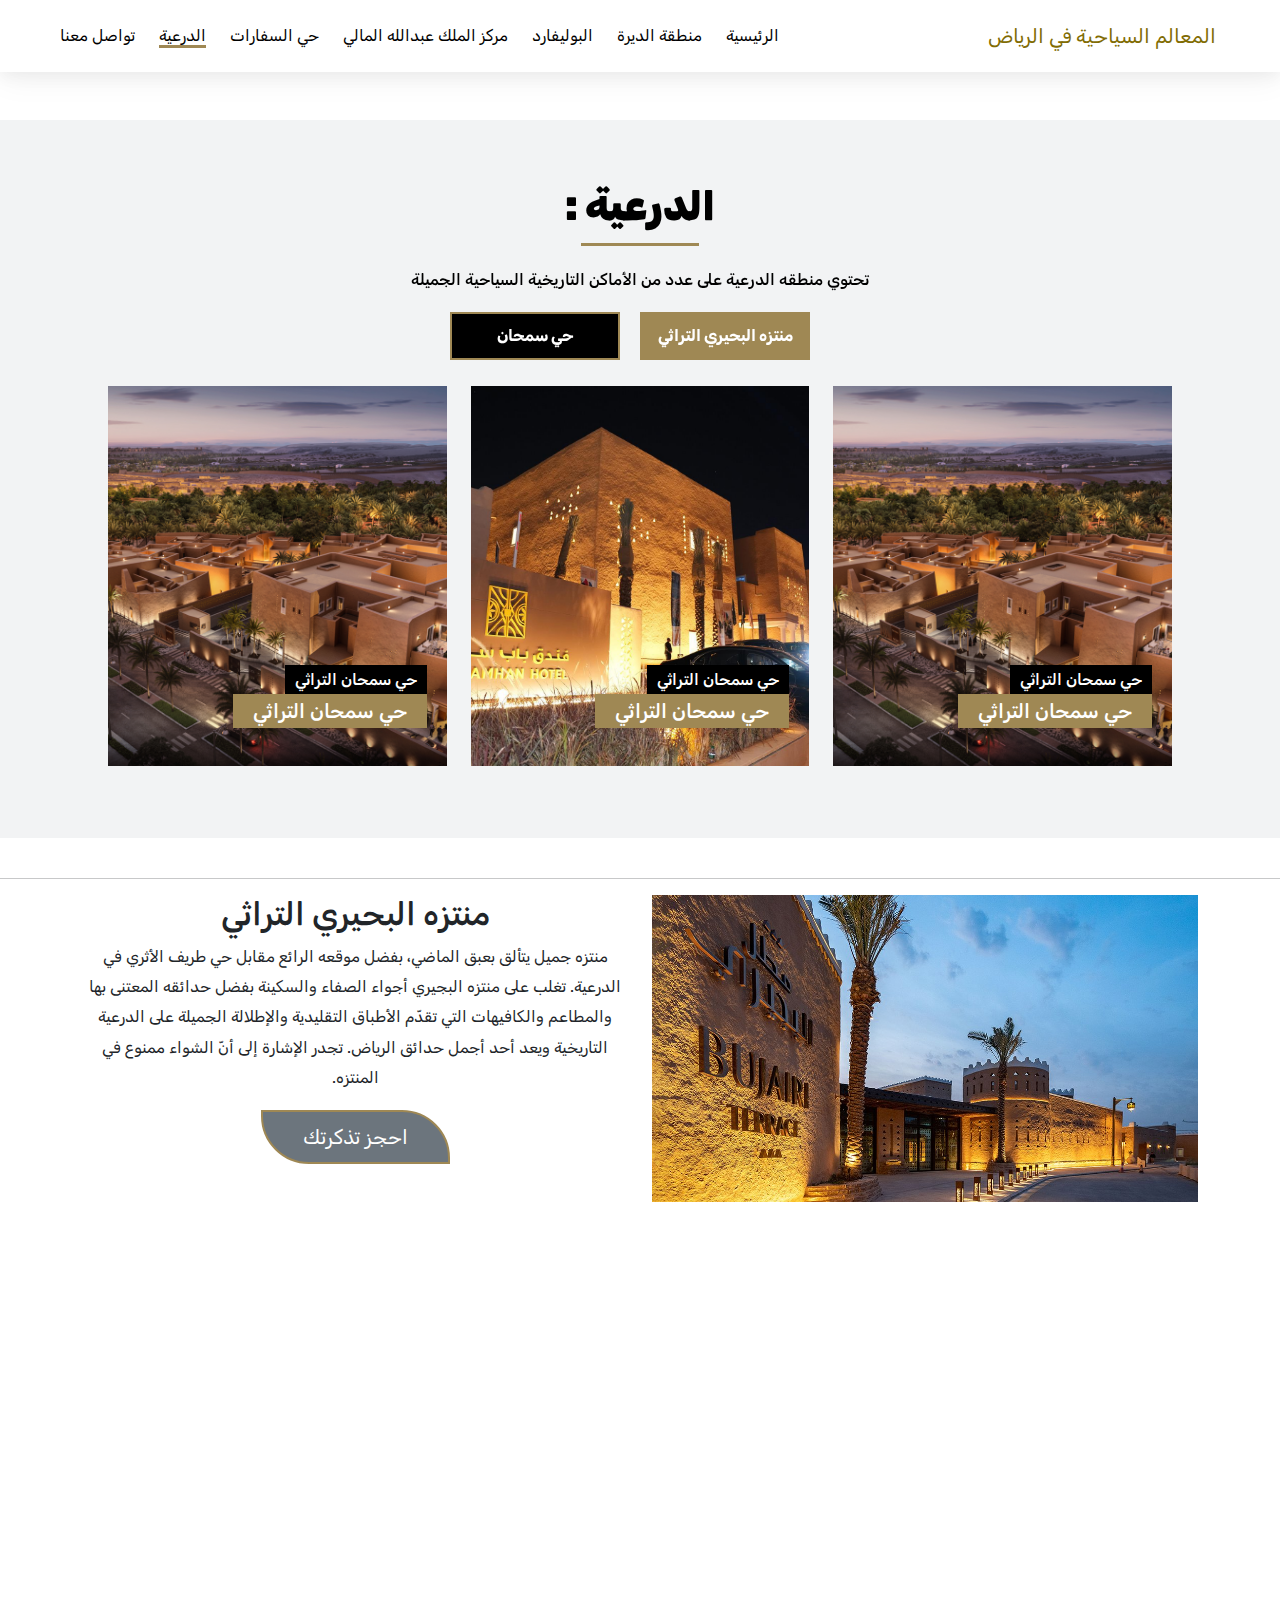
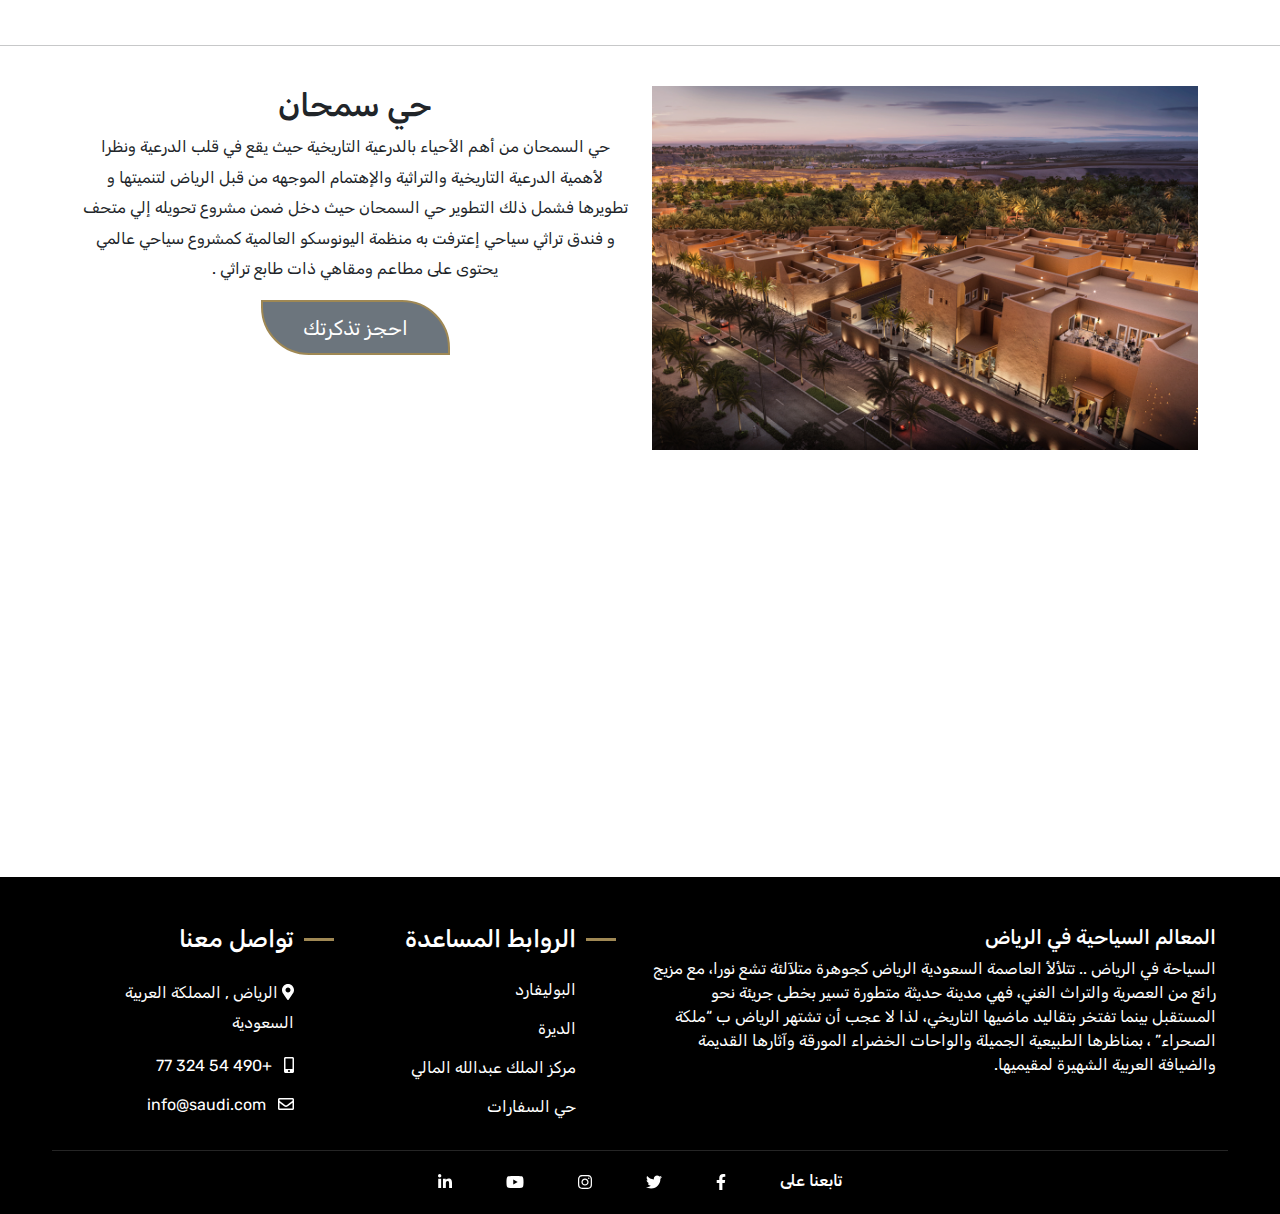
==== الدرعيه.html @ a9545ea5 "toqa" ====
<!DOCTYPE html>
<html dir="rtl" lang="ar">

<head>
  <meta charset="UTF-8" />
  <title>المعالم السياحية</title>


  <!-- Stylesheets -->
  <link rel="stylesheet" href="SiteAssets/bootstrap-5.1.3/dist/css/bootstrap.min.css">
  <link rel="stylesheet" href="SiteAssets/fontawesome-free-5.15.4-web/css/all.min.css">
  <link rel="stylesheet" href="SiteAssets/css/animate.min.css">
  <link rel="stylesheet" href="SiteAssets/aos-master/dist/aos.css">
<link rel="stylesheet" href="file.css">

  <!-- Main Style -->
  <link rel="stylesheet" href="SiteAssets/css/style.css" type="text/css" />

  <!-- Owl Carousel -->
  <link rel="stylesheet" href="SiteAssets/OwlCarousel2-2.3.4/dist/assets/owl.carousel.min.css" />
  <link rel="stylesheet" href="SiteAssets/OwlCarousel2-2.3.4/dist/assets/owl.theme.default.min.css" />

  <!-- include Gallery (lightbox) plugin -->
  <link rel="stylesheet" href="SiteAssets/lightbox/css/lightbox.min.css" />
  <!-- fonts -->
  <link rel="preconnect" href="https://fonts.googleapis.com">
  <link rel="preconnect" href="https://fonts.gstatic.com" crossorigin>
  <link href="https://fonts.googleapis.com/css2?family=Rubik:wght@400;500;600;700;800&display=swap" rel="stylesheet">
</head>

<body>

    <header class="navbar navbar-expand-lg navbar-dark ">
        <div class="contain py-3 px-5">
          <a class="navbar-brand " href="index.html" style="color: rgb(129, 108, 3);">
            المعالم السياحية في الرياض 
                </a>
          <button class="navbar-toggler" type="button" data-bs-toggle="collapse" data-bs-target="#navbarSupportedContent"
            aria-controls="navbarSupportedContent" aria-expanded="false" aria-label="Toggle navigation">
            <span class="navbar-toggler-icon"></span>
          </button>
          <div class="collapse navbar-collapse" id="navbarSupportedContent">
            <ul class="navbar-nav me-auto mb-2 mb-lg-0">
              <li class="nav-item  " >
                <a class="nav-link text-black" href="index.html">الرئيسية</a>
              </li>
              <li class="nav-item">
                <a class="nav-link text-black" href="الديره.html">منطقة الديرة</a>
              </li>
              <li class="nav-item">
                <a class="nav-link text-black" href="بوليفارد.html">البوليفارد</a>
              </li>
              <li class="nav-item">
                <a class="nav-link text-black" href="الملك.html">مركز الملك عبدالله المالي </a>
              </li>
              <li class="nav-item">
                <a class="nav-link text-black" href="حي السفارات.html">حي السفارات</a>
              </li>
              <li class="nav-item active " aria-current="page">
                <a class="nav-link text-black" href="الدرعيه.html">الدرعية</a>
              </li>
              <li class="nav-item">
                <a class="nav-link text-black" href="contact.html">تواصل معنا </a>
              </li>
              
            </ul>
          </div>
    
    
        </div>
      </header>
  <br> <br>
  <body>
  <section class="products p-sm-5 p-4 ">
    <h5 class="title display-6 pb-6 text-center" data-aos="fade-down"> الدرعية :</h5>
    <h6 class="px-xl-5 pt-3 text-center" data-aos="zoom-in">تحتوي منطقه  الدرعية على عدد من الأماكن التاريخية السياحية الجميلة  </h6>
    <ul class="nav nav-pills justify-content-center" id="pills-tab" role="tablist">
      <li class="nav-item" role="presentation" data-aos="flip-up">
        <button class="nav-link fw-bold " id="pills-one-tab" data-bs-toggle="pill" data-bs-target="#pills-one"
          type="button" role="tab" aria-controls="pills-one" aria-selected="false">   منتزه البحيري التراثي  
        </button>

      </li>
      <li class="nav-item" role="presentation" data-aos="flip-up">
        <button class="nav-link fw-bold active" id="pills-two-tab" data-bs-toggle="pill" data-bs-target="#pills-two"
          type="button" role="tab" aria-controls="pills-two" aria-selected="false"> حي سمحان 
        </button>
      </li>
      
    </ul>
    <div class="tab-content px-xl-5 pt-3" id="pills-tabContent">
      <div class="tab-pane fade " id="pills-one" role="tabpanel" aria-labelledby="pills-one-tab">
        <div class="row m-0">
          <div class="col-lg-4 col-md-6 mb-4 product position-relative" data-aos="zoom-in">
            <figure class="product-img m-0">
              <img src="SiteAssets/images/منتزه1.jpg" alt="#">
            </figure>
            <div class="pro-caption">
              <h6 class="product-btn">  الدرعية</h6>
              <h5><a href="single-product.html">   منتزه البحيري التراثي </a></h5>
            </div>
          </div>
          <div class="col-lg-4 col-md-6 mb-4 product position-relative" data-aos="zoom-in">
            <figure class="product-img m-0">
              <img src="SiteAssets/images/منتزه2.jpg" alt="#">
            </figure>
            <div class="pro-caption">
              <h6 class="product-btn"> الدرعية</h6>
              <h5><a href="single-product.html">   منتزه البحيري التراثي </a></h5>
            </div>
          </div>
          <div class="col-lg-4 col-md-6 mb-4 product position-relative" data-aos="zoom-in">
            <figure class="product-img m-0">
              <img src="SiteAssets/images/منتزه3.jpg" alt="#">
            </figure>
            <div class="pro-caption">
              <h6 class="product-btn">الدرعية </h6>
              <h5><a href="single-product.html"> منتزه البحيري التراثي  </a></h5>
            </div>
          </div>

        </div>

      </div>
      
      <div class="tab-pane fade active show" id="pills-two" role="tabpanel" aria-labelledby="pills-two-tab">
        <div class="row m-0">
          <div class="col-lg-4 col-md-6 mb-4 product position-relative" data-aos="zoom-in">
            <figure class="product-img m-0">
              <img src="SiteAssets/images/سمحان1.jpg" alt="#">
            </figure>
            <div class="pro-caption">
              <h6 class="product-btn">حي سمحان التراثي</h6>
              <h5><a href="single-product.html"> حي سمحان التراثي  </a></h5>
            </div>
          </div>
          <div class=" col-lg-4 col-md-6 mb-4 product position-relative" data-aos="zoom-in">
            <figure class="product-img m-0">
              <img src="SiteAssets/images/سمحان2.jpg" alt="#">
            </figure>
            <div class="pro-caption">
              <h6 class="product-btn">حي سمحان التراثي</h6>
              <h5><a href="single-product.html">  حي سمحان التراثي   </a></h5>
            </div>
          </div>
          <div class=" col-lg-4 col-md-6 mb-4 product position-relative" data-aos="zoom-in">
            <figure class="product-img m-0">
              <img src="SiteAssets/images/سمحان1.jpg" alt="#">
            </figure>
            <div class="pro-caption">
              <h6 class="product-btn">حي سمحان التراثي</h6>
              <h5><a href="single-product.html"> حي سمحان التراثي</a></h5>
            </div>
          </div>

        </div>

      </div>
     
         

  </section>
  <br>
  <hr>


      <section id="about" class="container">
        <div class="row">
          <div class="col-lg-6 text-center">
            <img src="SiteAssets/images/WhatsApp Image بجيري1.jpg" class="img-fluid" alt="About Us Image">
          </div>
          <div class="col-lg-6 text-center">
            <h2>    منتزه البحيري التراثي</h2>
            <p>
                
                
منتزه جميل يتألق بعبق الماضي، بفضل موقعه الرائع مقابل حي طريف الأثري في الدرعية. تغلب على منتزه البجيري أجواء الصفاء والسكينة بفضل حدائقه المعتنى بها والمطاعم والكافيهات التي تقدّم الأطباق التقليدية والإطلالة الجميلة على الدرعية التاريخية ويعد أحد أجمل حدائق الرياض. تجدر الإشارة إلى أنّ الشواء ممنوع في المنتزه.
            </p>
            <a class="btn btn-secondary btn-lg"  role="button">احجز تذكرتك</a> 
             
        </div>
        </div>

  <div class="container mt-5">
    <div class="row justify-content-center">
      <div class="col-10 col-md-8 col-lg-6 text-center p-4  rounded">
        <iframe src="https://www.google.com/maps/embed?pb=!1m18!1m12!1m3!1d3623.73159331292!2d46.57158707536703!3d24.73609337801072!2m3!1f0!2f0!3f0!3m2!1i1024!2i768!4f13.1!3m3!1m2!1s0x3e2ee197ff7902a3%3A0x5e2aae2c0d7e513d!2sAl%20Bujairi%20Heritage%20Park!5e0!3m2!1sen!2seg!4v1706144743381!5m2!1sen!2seg" 
        width="600" height="300" style="border:0;" allowfullscreen="" loading="lazy" referrerpolicy="no-referrer-when-downgrade"></iframe>
     </div>
    </div>
  </div>
      </section>
      <br>
      <hr>
      <br>
      <section id="about" class="container">
        <div class="row">
            <div class="col-lg-6 text-center">
                <img src="SiteAssets/images/سمحان1.jpg" class="img-fluid" alt="About Us Image">
              </div>
          <div class="col-lg-6 text-center">
            <h2>  حي سمحان</h2>
            <p>
            
حي السمحان من أهم الأحياء بالدرعية التاريخية حيث يقع في قلب الدرعية ونظرا لأهمية الدرعية التاريخية والتراثية والإهتمام الموجهه من قبل الرياض لتنميتها و تطويرها فشمل ذلك التطوير حي السمحان حيث دخل ضمن مشروع تحويله إلي متحف و فندق تراثي سياحي إعترفت به منظمة اليونوسكو العالمية كمشروع سياحي عالمي 
يحتوى على مطاعم ومقاهي ذات طابع تراثي 
.</p>
                 <a class="btn btn-secondary btn-lg" href="" role="button">احجز تذكرتك</a> 
                </div>
        
        </div> <div class="container mt-5">
            <div class="row justify-content-center">
              <div class="col-10 col-md-8 col-lg-6 text-center p-4  rounded">
              <iframe  src="https://www.google.com/maps/embed?pb=!1m18!1m12!1m3!1d7247.149857635168!2d46.55911440192505!3d24.741469429299382!2m3!1f0!2f0!3f0!3m2!1i1024!2i768!4f13.1!3m3!1m2!1s0x3e2ee1a6b4e77e37%3A0x6a106812ef899b5e!2sSamhan%2C%20Diriyah%2013712%2C%20Saudi%20Arabia!5e0!3m2!1sen!2seg!4v1706144890059!5m2!1sen!2seg"
              width="600" height="300" style="border:0;" allowfullscreen="" loading="lazy" referrerpolicy="no-referrer-when-downgrade"></iframe>
           </div>
            </div>
          </div>
              </section>
      <br>
    
      <footer class="px-4 px-sm-5 pb-3 pt-5">
        <div class="row position-relative justify-content-center px-3">
          <div class="col-lg-6">
             <h5> المعالم السياحية في الرياض </h5>
            السياحة في الرياض .. تتلألأ العاصمة السعودية الرياض كجوهرة متلآلئة تشع نورا، مع مزيج رائع من العصرية والتراث الغني، فهي مدينة حديثة متطورة تسير بخطى جريئة نحو المستقبل بينما تفتخر بتقاليد ماضيها التاريخي، لذا لا عجب أن تشتهر الرياض ب “ملكة الصحراء” ، بمناظرها الطبيعية الجميلة والواحات الخضراء المورقة وآثارها القديمة والضيافة العربية الشهيرة لمقيميها.</p>
    
            </figure>
          </div>
          <div class="col-lg-6">
            <div class="row mx-0">
              <div class="col-md-6 col-sm-12 ps-lg-5">
                <h4 class="footer-title position-relative">الروابط المساعدة</h4>
                <ul class="list-unstyled pt-4">
                  <li><a href="#">البوليفارد</a></li>
                  <li><a href="#">الديرة</a></li>
                  <li><a href="#">مركز الملك عبدالله المالي </a></li>
                  <li><a href="#">حي السفارات</a></li>
                </ul>
              </div>
              <div class="col-md-6 col-sm-12">
                <h4 class="footer-title position-relative">تواصل معنا</h4>
                <ul class="list-unstyled pt-4 ">
                  <li>
                    <p class="m-0">
                      <i class="fas fa-map-marker-alt my-color"></i>
                      الرياض , المملكة العربية السعودية 
                    </p>
                  </li>
                  <li>
                    <i class="fas fa-mobile-alt my-color"></i>
                    <a href="#" class="d-inline mb-2 mx-2 ">+490 54 324 77</a>
                  </li>
                  <li>
                    <i class="far fa-envelope my-color"></i>
                    <a href="#" class="d-inline mb-2 mx-2">
                      info@saudi.com
                    </a>
                  </li>
                </ul>
              </div>
            </div>
          </div>
          <div class="col-12 copy">
                <div class=" d-flex justify-content-between social-media">
                  <h6>تابعنا على</h6>
                  <a href="https://www.facebook.com" target="_blank">
                    <i class="fab fa-facebook-f"></i>
                  </a>
                  <a target="_blank" href="https://www.twitter.com">
                    <i class="fab fa-twitter"></i>
                  </a>
                  <a target="_blank" href="https:/www.instagram.com">
                    <i class="fab fa-instagram"></i>
                  </a>
                  <a target="_blank" href="https://www.youtube.com">
                    <i class="fab fa-youtube"></i>
                  </a>
                  <a target="_blank" href="https://www.linkedin.com">
                    <i class="fab fa-linkedin-in"></i>
                  </a>
                </div>
      
            </div>
          </div>
      </footer>





      <script src="SiteAssets/js/jquery-3.6.0.min.js"></script>
      <script src="SiteAssets/bootstrap-5.1.3/dist/js/bootstrap.min.js"></script>
      <script src="SiteAssets/fontawesome-free-5.15.4-web/js/all.min.js"></script>
    
      <!-- Main js -->
      <script src="SiteAssets/js/style.js"></script>
    
      <!-- include Gallery (lightbox) plugin js-->
      <script src="SiteAssets/lightbox/js/lightbox.min.js"></script>
    
      <!-- include Owl Carousel plugin js-->
      <script src="SiteAssets/OwlCarousel2-2.3.4/dist/owl.carousel.min.js"></script>
      <script src="SiteAssets/aos-master/dist/aos.js"></script>
      <script>
        AOS.init();
      </script>
    
      <script>
        $('.owl-one').owlCarousel({
          items: 1,
          loop: true,
          dots: true,
          nav: true,
          autoplay: true,
          smartSpeed: 450,
    
        });
    
      </script>
      <script>
        $(window).scroll(function () {
          const a = 0;
          console.log($('.counter').offset().top);
          if (a === 0 && $(window).scrollTop() > 50) {
            $('.counter-no').each(function () {
              const $this = $(this),
                countTo = $this.attr('data-target');
              $({
                countNum: $this.text()
              }).animate({
                countNum: countTo
              },
                {
                  duration: 2000,
                  easing: 'swing',
                  step: function () {
                    $this.text(Math.floor(this.countNum));
                  },
                  complete: function () {
                    $this.text(this.countNum);
                  }
                });
            });
          }
        });
      </script>
      <script>
        $('.client-carousel').owlCarousel({
          items: 6,
          loop: true,
          dots: false,
          nav: true,
          // margin: 25,
          pagination: false,
          autoplay: true,
          autoplaySpeed: 1000,
          autoplayTimeout: 3000,
          responsive: {
            0: {
              items: 1,
              nav: true,
              dots: false
            },
            600: {
              items: 3,
              nav: true
            },
            850: {
              items: 4,
              nav: true
            },
            1020: {
              items: 5,
              nav: true
            },
            1350: {
              items: 6,
              nav: true
            }
          }
        });
      </script>
      <script src="https://code.jquery.com/jquery-3.5.1.slim.min.js"></script>
      <script src="https://cdn.jsdelivr.net/npm/@popperjs/core@2.10.2/dist/umd/popper.min.js"></script>
      <script src="https://stackpath.bootstrapcdn.com/bootstrap/4.5.2/js/bootstrap.min.js"></script>
      
    </body>
    
    </html>
---- file.css ----
header{
    box-shadow: rgba(17, 17, 26, 0.05) 0px 4px 16px, rgba(17, 17, 26, 0.05) 0px 8px 32px;

}
---- SiteAssets/css/style.css ----
html {
    scroll-behavior: smooth;
}

::-webkit-scrollbar {
    width: 10px;
}

::selection {
    background-color: #9f8854;
    -webkit-text-fill-color: #ffffff;
    color: #ffffff;
}

::-moz-selection {
    background-color: #9f8854;
    color: #ffffff;
    -webkit-text-fill-color: #ffffff;

}

::-webkit-selection {
    background-color: #9f8854;
    -webkit-text-fill-color: #ffffff;
    color: #ffffff;
}

::-webkit-scrollbar-track {
    background: #f1f1f1;
}

::-webkit-scrollbar-thumb {
    background: #9f8854;
}

/* ::-webkit-scrollbar-thumb:hover {
    background: #ddd;
} */

body {
    font-family: 'Rubik', sans-serif;
    direction: rtl;
}

.main-color {
   color :#9f8854;
}

/* any link to read */
a {
    text-decoration: none;
    color: inherit;
}

a:hover {
    color: inherit;
}
p{
    line-height: 1.9;
}
.title {
    font-weight: 900;
    position: relative;
    /* background:-webkit-gradient(linear, 0% 0%, 100% 0%, from(rgb(129, 21, 255)), color-stop(0.5, rgb(255, 42, 208)), to(rgb(255, 143, 42))); */

    background-size: 210% auto;
    animation: textShine 5s ease-in-out infinite alternate;
    padding: 15px 0;
}

@keyframes textShine {
    0% {
        background-position: 0px 50%;
    }

    50% {
        background-position: 100% 50%;
    }

    100% {
        background-position: 0px 50%;
    }
}

.title::after {
    position: absolute;
    content: "";
    left: 0;
    height: 3px;
    width: 10%;
    right: 0;
    background: #9f8854;
    bottom: 0;
    margin: auto;
    
}
.section-link a {
    font-size: 1.2rem;
    font-weight: 400;
    color: #9f8854;
    display: inline-flex;
    justify-content: center;
    align-items: center;
    transition: all 0.3s ease-in-out;
    position: relative;
    padding-bottom: 3px;
}

.section-link a::before {
    position: absolute;
    content: "";
    right: 0;
    bottom: 0;
    width: 0;
    height: 1px;
    transition: all 0.3s ease-in-out;
    background: #9f8854;

}
.section-link a span {
    display: inline-block;
    margin-left: 1rem;
    margin-bottom: 0;
    font-weight: 700;
} 
.section-link svg {
    max-width: 25px;
    margin-bottom: 0;
    transition: all 0.3s ease-in-out;
    transform: rotate(-180deg);

}

.section-link a:hover::before {
    width: 100%;
}

.section-link a:hover svg {
    transform: rotate(180deg);
}
/*--- navbar styling ---*/
header.navbar {
    background-color: transparent;
    padding: 0;
}

header .navbar-toggler {
    border-radius: 0;
}

header .navbar-toggler:focus {
    box-shadow: none;
}

header.navbar .navbar-brand {
    margin-left: 1rem;
}

header.navbar .navbar-brand img {
    height: 100%;
    width: 250px;
    object-fit: cover;
    filter: brightness(0) invert(1);
    transition: all 0.3s ease-in-out;
}

header.navbar-dark .navbar-nav .nav-link {
    text-transform: uppercase;
    margin: 0 0.75rem;
    padding: 0;
    transition: all .3s ease-in-out;
    color: #fff;
    position: relative;
}

header.navbar-dark .navbar-nav .nav-link::before {
    position: absolute;
    content: "";
    right: 0;
    bottom: 0;
    width: 0;
    height: 3px;
    background-color :#9f8854;

    transition: all 0.3s ease-in-out;
    z-index: 1;
}

header.navbar-dark .navbar-nav .nav-link:hover::before {
    width: 100%;
}

header.navbar-dark .navbar-nav .active .nav-link::before {
    width: 100%;
}

header.navbar.navbar-dark .navbar-nav .nav-link.active,
header.scroll.navbar-dark .navbar-nav .nav-link.active {
    color :#9f8854;

}

header.navbar-dark .navbar-nav .nav-link:focus,
header.navbar-dark .navbar-nav .nav-link:hover,
header.navbar-dark.scroll .navbar-nav .nav-link:focus,
header.navbar-dark.scroll .navbar-nav .nav-link:hover {
    color :#9f8854;

}

header .dropdown:hover .dropdown-menu {
    display: block;
}

header .dropdown-item {
    font-weight: 700;
    transition: all .3s ease-in-out;
}

header .dropdown-item:focus,
.dropdown-item:hover,
.dropdown-item.active {
    color: black !important;
    background: #9f8854 ;
    padding-left: 30px;
}

header.navbar .search svg {
    text-transform: uppercase;
    font-size: 1.1rem;
    font-weight: 900;
    margin-right: 0.5rem;
    margin-left: 0.5rem;
    color: #ffffffbf;
}

header.navbar .search:hover svg {
    color :#9f8854;
}
header.scroll {
    background-color: #fff;
    box-shadow: 0 0 10px #00000029;
    color: black !important;
}

header.scroll .navbar-dark .navbar-brand{
    color: black !important;

}
header.scroll.navbar-dark .navbar-brand:focus,
 header.scroll.navbar-dark .navbar-brand:hover,
 header.scroll.navbar-dark .navbar-brand,
 header.scroll.navbar-dark .nav-link
 {
    color: black !important;

}

header.navbar.scroll .search {
    color: black;

}

.contain {
    display: flex;
    flex-wrap: inherit;
    justify-content: space-between;
    align-items: center;
    width: 100%;
}

.modal-backdrop {
    z-index: 1;
}

.modal {
    background-color: #000000ad;
}

.modal-body .btn-close {
    border-radius: 0;
    box-shadow: none;

}

.modal-content {
    border-radius: 0;
    border: 0;
}

.form-control {
    border: 0;
    border-radius: 0;
    font-size: 1.5rem;
    text-align: center;
    padding: 20px;

}

.form-control:focus {
    box-shadow: none;
    border: 0;

}

/*------------ inner header ----------*/
.inner-header figure {
    margin: 0;
    position: relative;
}

.inner-header figure img {
    height: 65vh;
    width: 100%;
    object-fit: cover;
}

.inner-header figure::before {
    content: "";
    position: absolute;
    top: 0;
    left: 0;
    width: 100%;
    height: 100%;
    background: #0a0a0a80;
    z-index: 1;
}

.inner-header figure figcaption {
    position: absolute;
    padding: 20px;
    right: 15%;
    left: 15%;
    bottom: 20%;
    z-index: 1;
    text-align: center;
    flex-direction: column;
    display: flex;
    align-items: center;
    justify-content: center;
    color: #f2f3f4;
    /* text-shadow: 0 3px 20px rgba(0,0,0,.9); */
}

.inner-header figure figcaption .breadcrumb-item {
    display: flex;
    font-size: 1.2rem;
    font-weight: 600;
    color: rgba(255, 255, 255, 0.51);

}

.inner-header figure figcaption h2 {
    color :#9f8854;
    font-weight: 900;

}

.inner-header figure figcaption .breadcrumb-item a {
    padding: 0 5px;
    transition: all 0.3s ease-in-out;
    background: transparent;
}

.inner-header figure figcaption .breadcrumb-item a:hover {
    color :#9f8854;

    animation: 6s forwards linkColorAnimation;
}

.inner-header figure figcaption .breadcrumb-item.active {
    color :#9f8854;

}

.inner-header figure figcaption .breadcrumb-item+.breadcrumb-item::before {
    color: #fff;
}

@keyframes linkColorAnimation {
    0% {
        background-size: 400% 400%;
        background-position: 0 100%
    }

    15% {
        background-size: 170% 400%;
        background-position: 100% 100%
    }

    100% {
        background-size: 240% 400%;
        background-position: 100% 100%
    }
}

/*-------- slider ----------*/
.slider{
    direction: ltr;
}
.slider .item {
    width: 100%;
    overflow: hidden;
    margin: 0;
    position: relative;
}

.slider .item img {
    height: 100vh;
    object-fit: cover;
}

@keyframes zoomEffect {
    from {
        transform: scale(1, 1)
    }

    to {
        transform: scale(2)
    }
}

.slider .active img {
    animation: 45s ease normal none infinite zoomEffect;
    /* transform: translate3d(0px, 0px, 0px) scale(1); */
}
.slider .item::after {
    background-image: linear-gradient(270deg,rgba(4,25,29,.1) 0%,rgba(4,25,29,.8) 80%);
    position: absolute;
    content: "";
    left: 0;
    top: 0;
    width: 100%;
    height: 100%;
    z-index: 0;
}
.slider .item figcaption {
    position: absolute;
    top: 40%;
    left: 0;
    right: 0;
    width: 75%;
    margin: auto;
    text-transform: capitalize;
    color: #fff;
    overflow: hidden;
    z-index: 2;
    text-align: center;
}

/* .slider .item figcaption .slide-title-1 {
    margin-left: 70px;
} */

/* .slider .item figcaption .shape {
    content: "";
    position: absolute;
    height: 3px;
    width: 60px;
    top: 10px;
    background: #9f8854;
  
} */

.slider .owl-item.active .slide-title-1 {
    animation-duration: 1s;
    animation-fill-mode: both;
    animation-name: fadeInDown;
    animation-delay: 0.3s;
}

.slider .item figcaption .slide-title-2 {
    font-weight: 800;
    font-size: 55px;
    /* width: 533px; */
}

.slider .owl-item.active .slide-title-2 {
    animation-duration: 1s;
    animation-fill-mode: both;
    animation-name: fadeInDown;
    animation-delay: 0.5s;
}

.slider .item figcaption .slide-text {
    font-size: 20px;
}

.slider .owl-item.active .slide-text {
    animation-duration: 1s;
    animation-fill-mode: both;
    animation-name: slideInDown;
    animation-delay: 0.4s;
}

.slider .owl-item.active figcaption::before {
    animation-duration: 1s;
    animation-fill-mode: both;
    animation-name: slideInDown;
    animation-delay: 0.5s;
}

.owl-theme .owl-dots .owl-dot span {
    /* border: 2px solid linear-gradient(90deg, rgb(129, 21, 255) 0px, rgb(255, 42, 208) 50%, rgb(255, 143, 42) 100%) ;; */
    width: 15px !important;
    height: 15px !important;
}

.owl-theme .owl-nav {
    margin-top: 0 !important;
}

.slider .owl-nav .owl-prev,
.slider .owl-nav .owl-next {
    position: absolute;
    opacity: 0;
    transition: all 0.4s ease-out;
    background-color: transparent !important;

}

.slider .owl-nav .owl-prev {
    left: 40px;
}

.slider .owl-nav .owl-next {
    right: 40px;
}

.slider:hover .owl-prev {
    left: 20px;
    opacity: 1;
}

.slider:hover .owl-next {
    right: 20px;
    opacity: 1;
}

.slider .owl-nav span {
    font-size: 3.3em;
    color: #9f8854;
}

.slider .owl-nav span:hover {
    color: #9f8854;

}

.slider .owl-nav:focus {
    outline: 0;
}

.slider .owl-theme .owl-dots {
    position: absolute;
    bottom: 0;
    left: 0;
    right: 0;
    margin: auto;
}

/*------ about us section ------*/
.about-sec {
    background: url(../images/h1-background-img-2.jpg) no-repeat top left;
}

.btn {
    padding: 0.65rem 2.5rem;
    box-shadow: none;
    border-radius: 0 3rem 0;
    border: 2px solid #9f8854;
}

.btn:focus {
    outline: 0;
    box-shadow: none;
}

.btn .svg-inline--fa {
    vertical-align: middle;
    margin-left: 10px;
}

.btn:hover {
    color: #fff;
    background: #9f8854;
}

.about-mini-title {
    position: relative;
    font-size: 13px;
    font-weight: 700;
    line-height: 1em;
    text-transform: uppercase;
    padding-right: 60px;
}

.about-mini-title::before {
    position: absolute;
    content: "";
    right: 0;
    height: 3px;
    width: 50px;
    background: #9f8854;
    top: 0;
    bottom: 0;
    margin: auto;
}

.about-title {
    font-size: 2.7rem;
    font-weight: 800;
}

.about-img {
    width: 100%;
    height: 100%;
    margin: 0;
    position: relative;
}

.about-img img {
    width: 100%;
    height: 500px;
    object-fit: cover;
}

.about-img figcaption {
    background:  #9f8854;
    text-align: center;
    position: absolute;
    bottom: 25px;
    left: -50px;
    color: white;
    display: flex;
    width: 160px;
    height: 160px;
    justify-content: center;
    align-items: center;
    flex-direction: column;
}

.mission-vision {
    text-align: center;
    background-color: rgba(255, 255, 255, .034);
    padding: 20px;
    transition: all 0.3s ease-in-out;
    position: relative;
    overflow: hidden;
}

.mission-vision::before {
    content: "";
    position: absolute;
    top: -6px;
    left: -6px;
    width: 12px;
    height: 12px;
    transform: rotate(45deg);
    background-color: rgba(255, 255, 255, .27);
}

.mission-vision:hover {
    background-color: rgba(255, 255, 255, .025);
}

.icon {
    font-size: 2.2rem;
    width: 100px;
    margin: 20px auto;
    height: 100px;
    display: flex;
    align-items: center;
    justify-content: center;
    border-radius: 50%;
    position: relative;
    background: #000;
    border: 2px dotted #000;

}

.icon::before {
    content: "";
    background: #9f8854;
    animation: 30s linear infinite counterRotateInfinitely;
    transition: .3s;
    position: absolute;
    width: 105px;
    height: 105px;
    z-index: -1;
    border-radius: 50%;
    border: 2px dotted #000;

}

.icon svg {
   color: #9f8854;
    transition: all 0.3s ease-in-out;
}

.mission-vision:hover svg {
    transform: scale(1.2);
}

@keyframes counterRotateInfinitely {
    0% {
        -webkit-transform: rotate(0);
        transform: rotate(0)
    }

    100% {
        -webkit-transform: rotate(-360deg);
        transform: rotate(-360deg)
    }
}
/*----- Products section -----*/

.products {
    /* background: url(../images/bg.jpg) no-repeat; */
    position: relative;
    background: #f2f3f4;
    /* background-attachment: fixed; */
    z-index: 1;
    color: #000;
}

/* .products::before {
    position: absolute;
    content: "";
    background: #0a0a0abd;
    width: 100%;
    height: 100%;
    left: 0;
    top: 0;
    background-attachment: fixed;
    z-index: -1;
} */

.nav-pills .nav-link {
    background-color: #9f8854;
    color: white;
    border: 2px solid transparent;
    border-radius: 0;
    margin: 15px 0 10px 20px;
    padding: 10px;
    min-width: 170px;
    font-size: 1rem;

}

.nav-pills .nav-link.active,
.nav-pills .show>.nav-link {
    border: 2px solid #9f8854;
    background: #000;
    color: #fff;
}

.products-page .nav-pills .nav-link {
    display: flex;
    justify-content: space-between;
    align-items: center;
    margin: 0 0 20px;
    padding: 15px;
}
.products-page .nav-pills .nav-link svg{
    transition: all 0.2s ease-in-out;
}
.products-page .nav-pills .nav-link:hover svg,
.nav-pills .nav-link.active svg,
.nav-pills .show>.nav-link svg{
    transform: rotate(-50deg);
}
/* .products .tab-pane {
    min-height: 430px;
} */

.product-img img {
    width: 100%;
    height: 380px;
    object-fit: cover;
    background: #fff;
}

.pro-caption {
    position: absolute;
    padding: 30px 20px;
    bottom: 0;
}

.product-btn {
    display: inline-block;
    color: white;
    padding: 5px 10px;
    background: #000;
    margin-bottom: 0;
    transition: all 0.1s ease-in-out;
}

.pro-caption h5 {
    padding: 5px 20px;
    transition: all 0.1s ease-in-out;
    background: #9f8854;
    color: #fff;
}

/*------- contact section ------*/
.contact.page .form{
    background: url(../images/contact-back.webp) no-repeat;
    position: relative;
    background-attachment: fixed;
    z-index: 1;
}

.contact.page .form::before {
    position: absolute;
    content: "";
    background: rgba(0,0,0,0.6);
    width: 100%;
    height: 100%;
    left: 0;
    top: 0;
    background-attachment: fixed;
    z-index: -1;
}
.contact .contact-title {
    font-size: 3.3rem;
    font-weight: 900;
    text-transform: uppercase;
    color: #ddd;
}

.contact .contact-map {
    top: 0;
    bottom: 0;
    margin: auto 0;
    padding-right: 0;
}

.contact iframe {
    height: 100%;
    min-height: 300px;
    width: 100%;
}

.contact .contact-info {
    padding: 35px;
    height: 525px;
    color: #d7d5cc;
    background: url("../imgs/map.png") no-repeat center #012f5d;
}

.contact .contact-info .contact-info-title {
    font-weight: 600;
    text-transform: uppercase;
    font-size: 2.5rem;
    text-align: center;
    padding: 25px 10px;
}

.contact .contact-info li {
    padding-bottom: 20px;
}

.form .form-data {
    border-bottom: 1px solid rgba(255, 255, 255, 0.65);
    padding: 15px;
    width: 100%;
    margin-bottom: 25px;
    color: black;
    outline: 0;
    background: rgba(142, 151, 161, 0.09);

}

.contact textarea.form-data {
    min-height: 180px;
}

/*------ clients logos ------*/

.our-clients .clients-logos img {
    object-fit: contain;
    height: 100px;
    width: 100px !important;
    /* border: 3px solid #d7d6e14a; */
}

.client-carousel.owl-carousel .owl-nav .owl-prev {
    left: 0;
}

.client-carousel.owl-carousel .owl-nav .owl-next {
    right: 0;
}

.owl-carousel .owl-nav .owl-prev {
    position: absolute;
    background-color: transparent !important;
    top: 0;
    bottom: 0;
    margin: auto;
}

.owl-carousel .owl-nav .owl-next {

    position: absolute;
    background-color: transparent !important;
    top: 0;
    bottom: 0;
    margin: auto;
}

.owl-nav span {
    font-size: 4rem;
    color: #9f8854;
    margin: 10px -5px;
}

/* products page */
.products-page .item {
    box-shadow: 0px 0px 10px 0px rgb(0 0 0 / 10%);
}

.products-page .item figure img {
    height: 350px;
    width: 100%;
    object-fit: cover;
}

.product-details-item {
    margin-bottom: 20px;
    background: #f2f3f4;
    padding: 20px;
}

.product-details-item-img img {
    min-width: 100%;
    object-fit: contain;
    height: 335px;

}

.product-details-item-slider img {
    cursor: pointer;
}

.product-details-text h3 {
    font-weight: 700;
    margin-bottom: 16px;
}

.product-item {
    margin-bottom: 50px;
    border: 1px solid #252525;
    padding: 20px;
    background: #f2f3f4;
    display: inline-block;
}

.product-item:hover img {
    transform: scale(1.05);
}

.product-item:hover .product-item-text a {
    color: #9f8854;

}

.product-item-img {
    position: relative;
    overflow: hidden;
    margin: 0;
}

.product-item-img img {
    height: 300px;
    width: 100%;
    object-fit: cover;
    transition: all 0.3s ease-in-out;
}

.product-item-text {
    text-align: center;
    padding-top: 15px;
    color: #000;
}

.product-item-text a {
    transition: all 0.3s ease-in-out;
}

.share a {
    margin: 0 20px;
}

/*----- footer -----*/
footer {
    position: relative;
    background-color: #000;
    color: #fff;

}

footer figure img {
    height: 100%;
    width: 250px;
    object-fit: contain;
    filter: brightness(0) invert(1);

}

/* footer::before {
    content: '';
    top: 0;
    left: 0;
    right: 0;
    bottom: 0;
    position: absolute;
} */
.footer-title {
    padding-right: 40px;
    margin: 0;
}

footer .footer-title::before {
    position: absolute;
    content: "";
    right: 0;
    height: 3px;
    width: 30px;
    background:#9f8854;
    top: 0;
    bottom: 0;
    margin: auto;
}

footer li {
    padding-bottom: 15px;
}

footer .copy {
    border-top: 1px solid #252525;
}
footer .copy div{
    width: 35%;
    padding-top: 20px;
    margin: auto;
}
footer * a:hover {
    color: #9f8854;

}

@media(max-width: 1024px) {}

@media(max-width: 768px) {}

@media(max-width: 640px) {}

@media(max-width: 480px) {
    .slider .item figcaption .slide-title-2 {
        font-size: 40px;
        /* width: 305px; */
    }
}

@media(max-width: 360px) {}

/*------------ all pages main section ------------*/
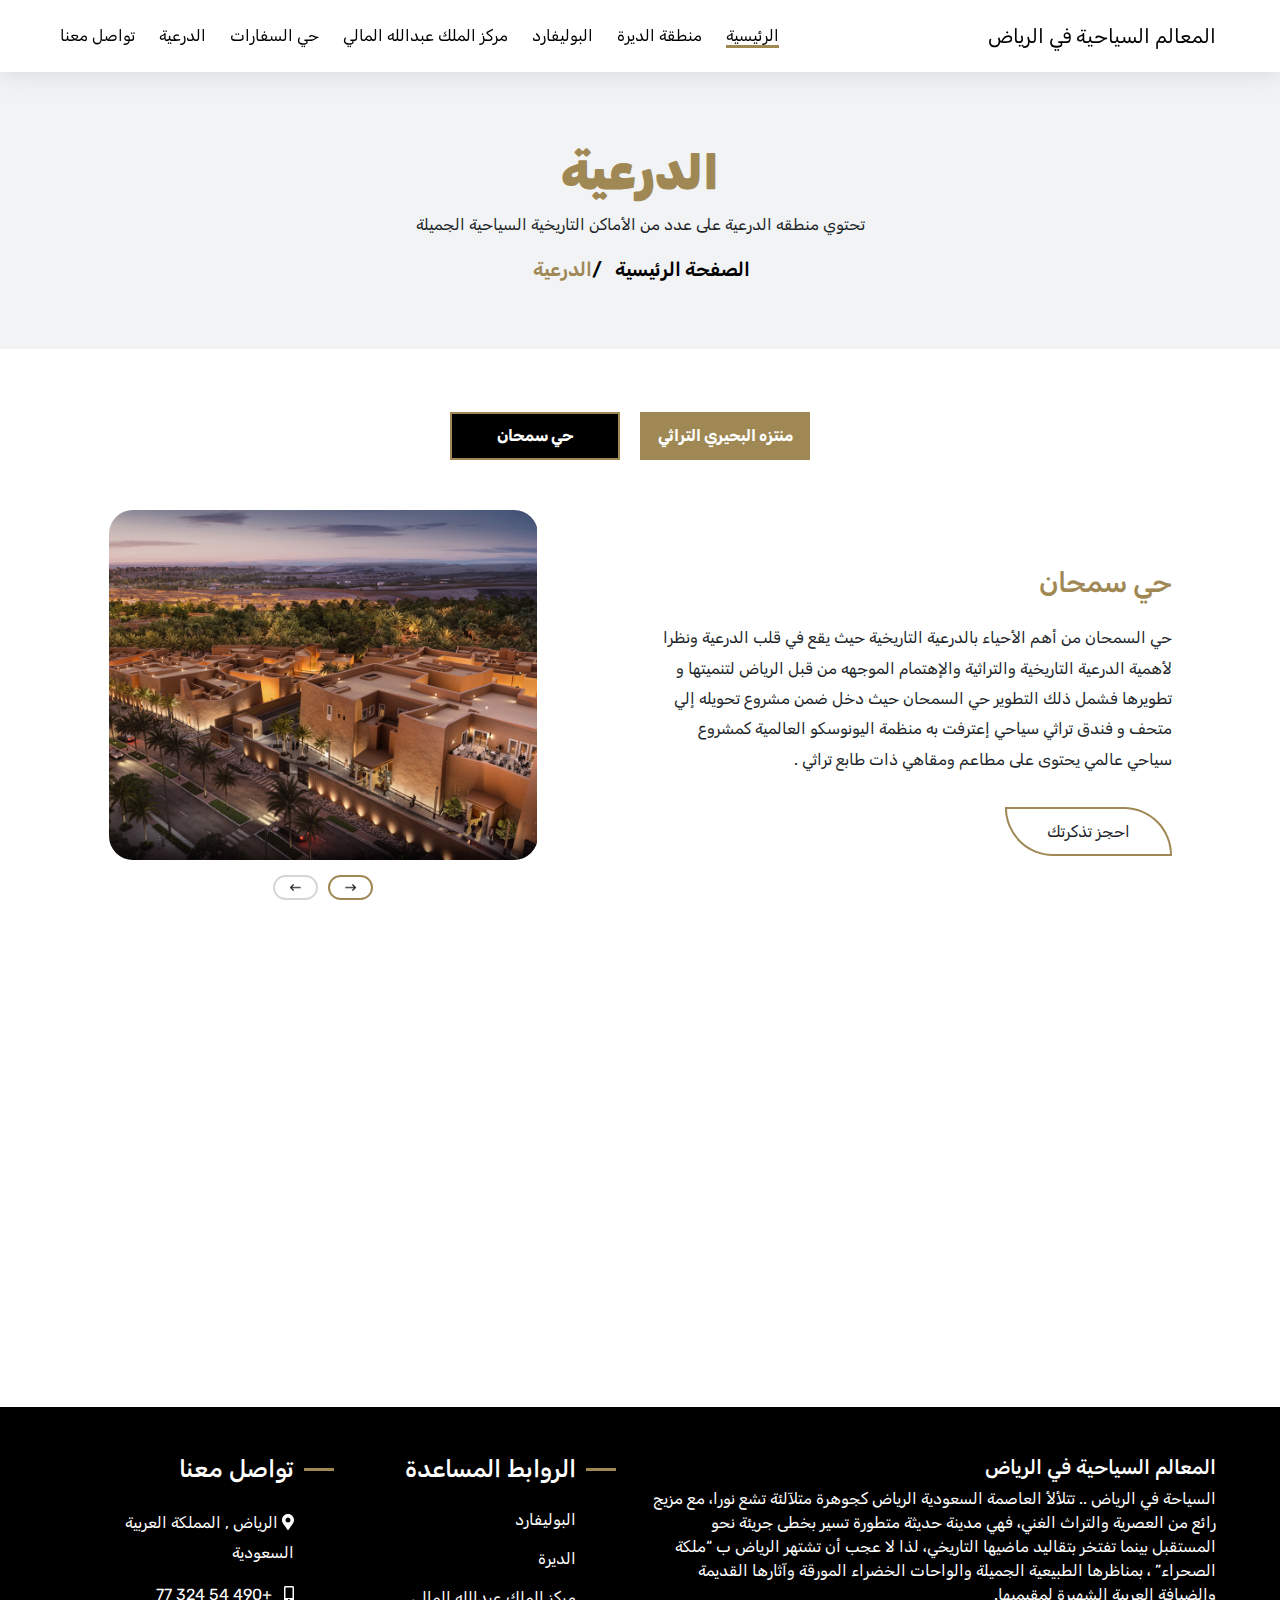
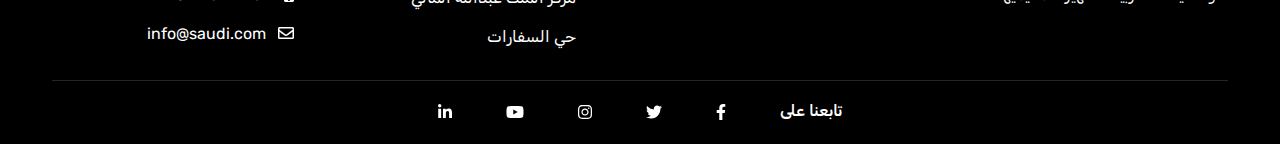
==== commit a62b3c40: "changes" ====
--- a/الدرعيه.html
+++ b/الدرعيه.html
@@ -11,7 +11,7 @@
   <link rel="stylesheet" href="SiteAssets/fontawesome-free-5.15.4-web/css/all.min.css">
   <link rel="stylesheet" href="SiteAssets/css/animate.min.css">
   <link rel="stylesheet" href="SiteAssets/aos-master/dist/aos.css">
-<link rel="stylesheet" href="file.css">
+  <link rel="stylesheet" href="file.css">
 
   <!-- Main Style -->
   <link rel="stylesheet" href="SiteAssets/css/style.css" type="text/css" />
@@ -30,361 +30,339 @@
 
 <body>
 
-    <header class="navbar navbar-expand-lg navbar-dark ">
-        <div class="contain py-3 px-5">
-          <a class="navbar-brand " href="index.html" style="color: rgb(129, 108, 3);">
-            المعالم السياحية في الرياض 
-                </a>
-          <button class="navbar-toggler" type="button" data-bs-toggle="collapse" data-bs-target="#navbarSupportedContent"
-            aria-controls="navbarSupportedContent" aria-expanded="false" aria-label="Toggle navigation">
-            <span class="navbar-toggler-icon"></span>
+  <header class="navbar navbar-expand-lg navbar-dark fixed-top inner">
+    <div class="contain py-3 px-5">
+      <a class="navbar-brand" href="index.html">
+        المعالم السياحية في الرياض 
+            </a>
+      <button class="navbar-toggler" type="button" data-bs-toggle="collapse" data-bs-target="#navbarSupportedContent"
+        aria-controls="navbarSupportedContent" aria-expanded="false" aria-label="Toggle navigation">
+        <span class="navbar-toggler-icon"></span>
+      </button>
+      <div class="collapse navbar-collapse" id="navbarSupportedContent">
+        <ul class="navbar-nav me-auto mb-2 mb-lg-0">
+          <li class="nav-item active" aria-current="page">
+            <a class="nav-link" href="index.html">الرئيسية</a>
+          </li>
+          <li class="nav-item">
+            <a class="nav-link" href="الديره.html">منطقة الديرة</a>
+          </li>
+          <li class="nav-item">
+            <a class="nav-link" href="بوليفارد.html">البوليفارد</a>
+          </li>
+          <li class="nav-item">
+            <a class="nav-link" href="الملك.html">مركز الملك عبدالله المالي </a>
+          </li>
+          <li class="nav-item">
+            <a class="nav-link" href="حي السفارات.html">حي السفارات</a>
+          </li>
+          <li class="nav-item">
+            <a class="nav-link" href="الدرعيه.html">الدرعية</a>
+          </li>
+          <li class="nav-item">
+            <a class="nav-link" href="تواصل معنا.html">تواصل معنا </a>
+          </li>
+          
+        </ul>
+      </div>
+
+
+    </div>
+  </header>
+
+  <body>
+    <section class="inner-header py-5 mt-5">
+  
+              <h2 class="display-5 mt-5">الدرعية </h2>
+              <p>تحتوي منطقه الدرعية على عدد من الأماكن التاريخية السياحية
+                الجميلة </p>
+              <nav aria-label="breadcrumb" class="breadcrumb-nav">
+                  <ol class="breadcrumb justify-content-center">
+                      <li class="breadcrumb-item">
+                          <a href="index.html">الصفحة الرئيسية</a>
+                      </li>
+                      <li class="breadcrumb-item active">الدرعية</li>
+                  </ol>
+              </nav>
+  </section>
+    <section class="page p-sm-5 p-4 ">
+      <ul class="nav nav-pills justify-content-center" id="pills-tab" role="tablist">
+        <li class="nav-item" role="presentation">
+          <button class="nav-link fw-bold " id="pills-one-tab" data-bs-toggle="pill" data-bs-target="#pills-one"
+            type="button" role="tab" aria-controls="pills-one" aria-selected="false"> منتزه البحيري التراثي
           </button>
-          <div class="collapse navbar-collapse" id="navbarSupportedContent">
-            <ul class="navbar-nav me-auto mb-2 mb-lg-0">
-              <li class="nav-item  " >
-                <a class="nav-link text-black" href="index.html">الرئيسية</a>
-              </li>
-              <li class="nav-item">
-                <a class="nav-link text-black" href="الديره.html">منطقة الديرة</a>
-              </li>
-              <li class="nav-item">
-                <a class="nav-link text-black" href="بوليفارد.html">البوليفارد</a>
-              </li>
-              <li class="nav-item">
-                <a class="nav-link text-black" href="الملك.html">مركز الملك عبدالله المالي </a>
-              </li>
-              <li class="nav-item">
-                <a class="nav-link text-black" href="حي السفارات.html">حي السفارات</a>
-              </li>
-              <li class="nav-item active " aria-current="page">
-                <a class="nav-link text-black" href="الدرعيه.html">الدرعية</a>
-              </li>
-              <li class="nav-item">
-                <a class="nav-link text-black" href="contact.html">تواصل معنا </a>
-              </li>
-              
-            </ul>
-          </div>
-    
-    
-        </div>
-      </header>
-  <br> <br>
-  <body>
-  <section class="products p-sm-5 p-4 ">
-    <h5 class="title display-6 pb-6 text-center" data-aos="fade-down"> الدرعية :</h5>
-    <h6 class="px-xl-5 pt-3 text-center" data-aos="zoom-in">تحتوي منطقه  الدرعية على عدد من الأماكن التاريخية السياحية الجميلة  </h6>
-    <ul class="nav nav-pills justify-content-center" id="pills-tab" role="tablist">
-      <li class="nav-item" role="presentation" data-aos="flip-up">
-        <button class="nav-link fw-bold " id="pills-one-tab" data-bs-toggle="pill" data-bs-target="#pills-one"
-          type="button" role="tab" aria-controls="pills-one" aria-selected="false">   منتزه البحيري التراثي  
-        </button>
-
-      </li>
-      <li class="nav-item" role="presentation" data-aos="flip-up">
-        <button class="nav-link fw-bold active" id="pills-two-tab" data-bs-toggle="pill" data-bs-target="#pills-two"
-          type="button" role="tab" aria-controls="pills-two" aria-selected="false"> حي سمحان 
-        </button>
-      </li>
-      
-    </ul>
-    <div class="tab-content px-xl-5 pt-3" id="pills-tabContent">
-      <div class="tab-pane fade " id="pills-one" role="tabpanel" aria-labelledby="pills-one-tab">
-        <div class="row m-0">
-          <div class="col-lg-4 col-md-6 mb-4 product position-relative" data-aos="zoom-in">
-            <figure class="product-img m-0">
-              <img src="SiteAssets/images/منتزه1.jpg" alt="#">
-            </figure>
-            <div class="pro-caption">
-              <h6 class="product-btn">  الدرعية</h6>
-              <h5><a href="single-product.html">   منتزه البحيري التراثي </a></h5>
-            </div>
-          </div>
-          <div class="col-lg-4 col-md-6 mb-4 product position-relative" data-aos="zoom-in">
-            <figure class="product-img m-0">
-              <img src="SiteAssets/images/منتزه2.jpg" alt="#">
-            </figure>
-            <div class="pro-caption">
-              <h6 class="product-btn"> الدرعية</h6>
-              <h5><a href="single-product.html">   منتزه البحيري التراثي </a></h5>
-            </div>
-          </div>
-          <div class="col-lg-4 col-md-6 mb-4 product position-relative" data-aos="zoom-in">
-            <figure class="product-img m-0">
-              <img src="SiteAssets/images/منتزه3.jpg" alt="#">
-            </figure>
-            <div class="pro-caption">
-              <h6 class="product-btn">الدرعية </h6>
-              <h5><a href="single-product.html"> منتزه البحيري التراثي  </a></h5>
-            </div>
-          </div>
-
-        </div>
-
-      </div>
-      
-      <div class="tab-pane fade active show" id="pills-two" role="tabpanel" aria-labelledby="pills-two-tab">
-        <div class="row m-0">
-          <div class="col-lg-4 col-md-6 mb-4 product position-relative" data-aos="zoom-in">
-            <figure class="product-img m-0">
-              <img src="SiteAssets/images/سمحان1.jpg" alt="#">
-            </figure>
-            <div class="pro-caption">
-              <h6 class="product-btn">حي سمحان التراثي</h6>
-              <h5><a href="single-product.html"> حي سمحان التراثي  </a></h5>
-            </div>
-          </div>
-          <div class=" col-lg-4 col-md-6 mb-4 product position-relative" data-aos="zoom-in">
-            <figure class="product-img m-0">
-              <img src="SiteAssets/images/سمحان2.jpg" alt="#">
-            </figure>
-            <div class="pro-caption">
-              <h6 class="product-btn">حي سمحان التراثي</h6>
-              <h5><a href="single-product.html">  حي سمحان التراثي   </a></h5>
-            </div>
-          </div>
-          <div class=" col-lg-4 col-md-6 mb-4 product position-relative" data-aos="zoom-in">
-            <figure class="product-img m-0">
-              <img src="SiteAssets/images/سمحان1.jpg" alt="#">
-            </figure>
-            <div class="pro-caption">
-              <h6 class="product-btn">حي سمحان التراثي</h6>
-              <h5><a href="single-product.html"> حي سمحان التراثي</a></h5>
-            </div>
-          </div>
-
-        </div>
-
-      </div>
-     
-         
-
-  </section>
-  <br>
-  <hr>
-
-
-      <section id="about" class="container">
-        <div class="row">
-          <div class="col-lg-6 text-center">
-            <img src="SiteAssets/images/WhatsApp Image بجيري1.jpg" class="img-fluid" alt="About Us Image">
-          </div>
-          <div class="col-lg-6 text-center">
-            <h2>    منتزه البحيري التراثي</h2>
-            <p>
-                
-                
-منتزه جميل يتألق بعبق الماضي، بفضل موقعه الرائع مقابل حي طريف الأثري في الدرعية. تغلب على منتزه البجيري أجواء الصفاء والسكينة بفضل حدائقه المعتنى بها والمطاعم والكافيهات التي تقدّم الأطباق التقليدية والإطلالة الجميلة على الدرعية التاريخية ويعد أحد أجمل حدائق الرياض. تجدر الإشارة إلى أنّ الشواء ممنوع في المنتزه.
-            </p>
-            <a class="btn btn-secondary btn-lg"  role="button">احجز تذكرتك</a> 
-             
-        </div>
-        </div>
-
-  <div class="container mt-5">
-    <div class="row justify-content-center">
-      <div class="col-10 col-md-8 col-lg-6 text-center p-4  rounded">
+
+        </li>
+        <li class="nav-item" role="presentation">
+          <button class="nav-link fw-bold active" id="pills-two-tab" data-bs-toggle="pill" data-bs-target="#pills-two"
+            type="button" role="tab" aria-controls="pills-two" aria-selected="false"> حي سمحان
+          </button>
+        </li>
+
+      </ul>
+      <div class="tab-content px-xl-5 pt-3" id="pills-tabContent">
+        <div class="tab-pane fade " id="pills-one" role="tabpanel" aria-labelledby="pills-one-tab">
+          <div class=" justify-content-between row m-0 py-4 align-items-center">
+            <div class="col-lg-6 ">
+              <h3 class="main-color">منتزه البحيري التراثي</h3>
+              <p class="py-3">
+                منتزه جميل يتألق بعبق الماضي، بفضل موقعه الرائع مقابل حي طريف الأثري في الدرعية. تغلب على منتزه البجيري
+                أجواء الصفاء والسكينة بفضل حدائقه المعتنى بها والمطاعم والكافيهات التي تقدّم الأطباق التقليدية والإطلالة
+                الجميلة على الدرعية التاريخية ويعد أحد أجمل حدائق الرياض. تجدر الإشارة إلى أنّ الشواء ممنوع في المنتزه.
+              </p>
+
+              <a class="btn" href="#"> احجز تذكرتك
+
+              </a>
+            </div>
+            <div class="col-lg-5">
+              <div class="owl-slider owl-carousel owl-theme">
+                <div class="item">
+                    <img src="SiteAssets/images/WhatsApp Image بجيري1.jpg" alt="">
+                </div>
+                <div class="item">
+                    <img src="SiteAssets/images/منتزه1.jpg" alt="">
+                </div>
+                <div class="item">
+                    <img src="SiteAssets/images/منتزه2.jpg" alt="">
+                </div>
+                <div class="item">
+                    <img src="SiteAssets/images/منتزه3.jpg" alt="">
+                </div>
+              </div>
+            </div>
+            <div class="col-12">
+              <iframe
+                src="https://www.google.com/maps/embed?pb=!1m18!1m12!1m3!1d3623.73159331292!2d46.57158707536703!3d24.73609337801072!2m3!1f0!2f0!3f0!3m2!1i1024!2i768!4f13.1!3m3!1m2!1s0x3e2ee197ff7902a3%3A0x5e2aae2c0d7e513d!2sAl%20Bujairi%20Heritage%20Park!5e0!3m2!1sen!2seg!4v1706144743381!5m2!1sen!2seg"
+                style="border:0;" allowfullscreen="" loading="lazy"
+                referrerpolicy="no-referrer-when-downgrade"></iframe>
+            </div>
+          </div>
+
+        </div>
+
+        <div class="tab-pane fade active show" id="pills-two" role="tabpanel" aria-labelledby="pills-two-tab">
+          <div class=" justify-content-between row m-0 py-4  align-items-center">
+            <div class="col-lg-6">
+              <h3 class="main-color">حي سمحان
+              </h3>
+              <p class="py-3">حي السمحان من أهم الأحياء بالدرعية التاريخية حيث يقع في قلب الدرعية ونظرا لأهمية الدرعية التاريخية والتراثية
+                والإهتمام الموجهه من قبل الرياض لتنميتها و تطويرها فشمل ذلك التطوير حي السمحان حيث دخل ضمن مشروع تحويله إلي
+                متحف و فندق تراثي سياحي إعترفت به منظمة اليونوسكو العالمية كمشروع سياحي عالمي
+                يحتوى على مطاعم ومقاهي ذات طابع تراثي
+                .</p>
+
+              <a class="btn" href="#"> احجز تذكرتك
+              </a>
+            </div>
+            <div class="col-lg-5" >
+              <div class="owl-slider owl-carousel owl-theme">
+                <div class="item">
+                    <img src="SiteAssets/images/سمحان1.jpg" alt="">
+                </div>
+                <div class="item">
+                    <img src="SiteAssets/images/سمحان2.jpg" alt="">
+                </div>
+                <div class="item">
+                    <img src="SiteAssets/images/سمحان1.jpg" alt="">
+                </div>
+              </div>
+            </div>
+            <div class="col-12 mt-3">
+              <iframe
+              src="https://www.google.com/maps/embed?pb=!1m18!1m12!1m3!1d7247.149857635168!2d46.55911440192505!3d24.741469429299382!2m3!1f0!2f0!3f0!3m2!1i1024!2i768!4f13.1!3m3!1m2!1s0x3e2ee1a6b4e77e37%3A0x6a106812ef899b5e!2sSamhan%2C%20Diriyah%2013712%2C%20Saudi%20Arabia!5e0!3m2!1sen!2seg!4v1706144890059!5m2!1sen!2seg"
+              width="600" height="300" style="border:0;" allowfullscreen="" loading="lazy"
+              referrerpolicy="no-referrer-when-downgrade"></iframe>
+            </div>
+          </div>
+
+        </div>
+
+
+
+    </section>
+
+
+
+    <!-- <section id="about" class="container">
+      <div class="row">
+        <div class="col-lg-6 text-center">
+          <img src="SiteAssets/images/WhatsApp Image بجيري1.jpg" class="img-fluid" alt="About Us Image">
+        </div>
+        <div class="col-lg-6 text-center">
+          <h2> منتزه البحيري التراثي</h2>
+          <p>
+
+
+            منتزه جميل يتألق بعبق الماضي، بفضل موقعه الرائع مقابل حي طريف الأثري في الدرعية. تغلب على منتزه البجيري
+            أجواء الصفاء والسكينة بفضل حدائقه المعتنى بها والمطاعم والكافيهات التي تقدّم الأطباق التقليدية والإطلالة
+            الجميلة على الدرعية التاريخية ويعد أحد أجمل حدائق الرياض. تجدر الإشارة إلى أنّ الشواء ممنوع في المنتزه.
+          </p>
+          <a class="btn btn-secondary btn-lg" role="button">احجز تذكرتك</a>
+
+        </div>
+      </div>
+
+      <div class="container mt-5">
+        <div class="row justify-content-center">
+          <div class="col-10 col-md-8 col-lg-6 text-center p-4  rounded">
         <iframe src="https://www.google.com/maps/embed?pb=!1m18!1m12!1m3!1d3623.73159331292!2d46.57158707536703!3d24.73609337801072!2m3!1f0!2f0!3f0!3m2!1i1024!2i768!4f13.1!3m3!1m2!1s0x3e2ee197ff7902a3%3A0x5e2aae2c0d7e513d!2sAl%20Bujairi%20Heritage%20Park!5e0!3m2!1sen!2seg!4v1706144743381!5m2!1sen!2seg" 
         width="600" height="300" style="border:0;" allowfullscreen="" loading="lazy" referrerpolicy="no-referrer-when-downgrade"></iframe>
      </div>
     </div>
   </div>
-      </section>
-      <br>
-      <hr>
-      <br>
-      <section id="about" class="container">
-        <div class="row">
-            <div class="col-lg-6 text-center">
-                <img src="SiteAssets/images/سمحان1.jpg" class="img-fluid" alt="About Us Image">
-              </div>
-          <div class="col-lg-6 text-center">
-            <h2>  حي سمحان</h2>
-            <p>
-            
-حي السمحان من أهم الأحياء بالدرعية التاريخية حيث يقع في قلب الدرعية ونظرا لأهمية الدرعية التاريخية والتراثية والإهتمام الموجهه من قبل الرياض لتنميتها و تطويرها فشمل ذلك التطوير حي السمحان حيث دخل ضمن مشروع تحويله إلي متحف و فندق تراثي سياحي إعترفت به منظمة اليونوسكو العالمية كمشروع سياحي عالمي 
-يحتوى على مطاعم ومقاهي ذات طابع تراثي 
-.</p>
-                 <a class="btn btn-secondary btn-lg" href="" role="button">احجز تذكرتك</a> 
-                </div>
-        
-        </div> <div class="container mt-5">
-            <div class="row justify-content-center">
-              <div class="col-10 col-md-8 col-lg-6 text-center p-4  rounded">
-              <iframe  src="https://www.google.com/maps/embed?pb=!1m18!1m12!1m3!1d7247.149857635168!2d46.55911440192505!3d24.741469429299382!2m3!1f0!2f0!3f0!3m2!1i1024!2i768!4f13.1!3m3!1m2!1s0x3e2ee1a6b4e77e37%3A0x6a106812ef899b5e!2sSamhan%2C%20Diriyah%2013712%2C%20Saudi%20Arabia!5e0!3m2!1sen!2seg!4v1706144890059!5m2!1sen!2seg"
-              width="600" height="300" style="border:0;" allowfullscreen="" loading="lazy" referrerpolicy="no-referrer-when-downgrade"></iframe>
-           </div>
-            </div>
-          </div>
-              </section>
-      <br>
-    
-      <footer class="px-4 px-sm-5 pb-3 pt-5">
-        <div class="row position-relative justify-content-center px-3">
-          <div class="col-lg-6">
-             <h5> المعالم السياحية في الرياض </h5>
-            السياحة في الرياض .. تتلألأ العاصمة السعودية الرياض كجوهرة متلآلئة تشع نورا، مع مزيج رائع من العصرية والتراث الغني، فهي مدينة حديثة متطورة تسير بخطى جريئة نحو المستقبل بينما تفتخر بتقاليد ماضيها التاريخي، لذا لا عجب أن تشتهر الرياض ب “ملكة الصحراء” ، بمناظرها الطبيعية الجميلة والواحات الخضراء المورقة وآثارها القديمة والضيافة العربية الشهيرة لمقيميها.</p>
-    
-            </figure>
-          </div>
-          <div class="col-lg-6">
-            <div class="row mx-0">
-              <div class="col-md-6 col-sm-12 ps-lg-5">
-                <h4 class="footer-title position-relative">الروابط المساعدة</h4>
-                <ul class="list-unstyled pt-4">
-                  <li><a href="#">البوليفارد</a></li>
-                  <li><a href="#">الديرة</a></li>
-                  <li><a href="#">مركز الملك عبدالله المالي </a></li>
-                  <li><a href="#">حي السفارات</a></li>
-                </ul>
-              </div>
-              <div class="col-md-6 col-sm-12">
-                <h4 class="footer-title position-relative">تواصل معنا</h4>
-                <ul class="list-unstyled pt-4 ">
-                  <li>
-                    <p class="m-0">
-                      <i class="fas fa-map-marker-alt my-color"></i>
-                      الرياض , المملكة العربية السعودية 
-                    </p>
-                  </li>
-                  <li>
-                    <i class="fas fa-mobile-alt my-color"></i>
-                    <a href="#" class="d-inline mb-2 mx-2 ">+490 54 324 77</a>
-                  </li>
-                  <li>
-                    <i class="far fa-envelope my-color"></i>
-                    <a href="#" class="d-inline mb-2 mx-2">
-                      info@saudi.com
-                    </a>
-                  </li>
-                </ul>
-              </div>
-            </div>
-          </div>
-          <div class="col-12 copy">
-                <div class=" d-flex justify-content-between social-media">
-                  <h6>تابعنا على</h6>
-                  <a href="https://www.facebook.com" target="_blank">
-                    <i class="fab fa-facebook-f"></i>
+      </section> -->
+
+
+    <!-- <section id="about" class="container">
+      <div class="row">
+        <div class="col-lg-6 text-center">
+          <img src="SiteAssets/images/سمحان1.jpg" class="img-fluid" alt="About Us Image">
+        </div>
+        <div class="col-lg-6 text-center">
+          <h2> حي سمحان</h2>
+          <p>
+
+            حي السمحان من أهم الأحياء بالدرعية التاريخية حيث يقع في قلب الدرعية ونظرا لأهمية الدرعية التاريخية والتراثية
+            والإهتمام الموجهه من قبل الرياض لتنميتها و تطويرها فشمل ذلك التطوير حي السمحان حيث دخل ضمن مشروع تحويله إلي
+            متحف و فندق تراثي سياحي إعترفت به منظمة اليونوسكو العالمية كمشروع سياحي عالمي
+            يحتوى على مطاعم ومقاهي ذات طابع تراثي
+            .</p>
+          <a class="btn btn-secondary btn-lg" href="" role="button">احجز تذكرتك</a>
+        </div>
+
+      </div>
+      <div class="container mt-5">
+        <div class="row justify-content-center">
+          <div class="col-10 col-md-8 col-lg-6 text-center p-4  rounded">
+            <iframe
+              src="https://www.google.com/maps/embed?pb=!1m18!1m12!1m3!1d7247.149857635168!2d46.55911440192505!3d24.741469429299382!2m3!1f0!2f0!3f0!3m2!1i1024!2i768!4f13.1!3m3!1m2!1s0x3e2ee1a6b4e77e37%3A0x6a106812ef899b5e!2sSamhan%2C%20Diriyah%2013712%2C%20Saudi%20Arabia!5e0!3m2!1sen!2seg!4v1706144890059!5m2!1sen!2seg"
+              width="600" height="300" style="border:0;" allowfullscreen="" loading="lazy"
+              referrerpolicy="no-referrer-when-downgrade"></iframe>
+          </div>
+        </div>
+      </div>
+    </section> -->
+
+
+    <footer class="px-4 px-sm-5 pb-3 pt-5">
+      <div class="row position-relative justify-content-center px-3">
+        <div class="col-lg-6">
+          <h5> المعالم السياحية في الرياض </h5>
+          السياحة في الرياض .. تتلألأ العاصمة السعودية الرياض كجوهرة متلآلئة تشع نورا، مع مزيج رائع من العصرية والتراث
+          الغني، فهي مدينة حديثة متطورة تسير بخطى جريئة نحو المستقبل بينما تفتخر بتقاليد ماضيها التاريخي، لذا لا عجب أن
+          تشتهر الرياض ب “ملكة الصحراء” ، بمناظرها الطبيعية الجميلة والواحات الخضراء المورقة وآثارها القديمة والضيافة
+          العربية الشهيرة لمقيميها.</p>
+
+          </figure>
+        </div>
+        <div class="col-lg-6">
+          <div class="row mx-0">
+            <div class="col-md-6 col-sm-12 ps-lg-5">
+              <h4 class="footer-title position-relative">الروابط المساعدة</h4>
+              <ul class="list-unstyled pt-4">
+                <li><a href="بوليفارد.html">البوليفارد</a></li>
+                <li><a href="الديره.html">الديرة</a></li>
+                <li><a href="الملك.html">مركز الملك عبدالله المالي </a></li>
+                <li><a href="حي السفارات.html">حي السفارات</a></li>
+              </ul>
+            </div>
+            <div class="col-md-6 col-sm-12">
+              <h4 class="footer-title position-relative">تواصل معنا</h4>
+              <ul class="list-unstyled pt-4 ">
+                <li>
+                  <p class="m-0">
+                    <i class="fas fa-map-marker-alt my-color"></i>
+                    الرياض , المملكة العربية السعودية
+                  </p>
+                </li>
+                <li>
+                  <i class="fas fa-mobile-alt my-color"></i>
+                  <a href="#" class="d-inline mb-2 mx-2 ">+490 54 324 77</a>
+                </li>
+                <li>
+                  <i class="far fa-envelope my-color"></i>
+                  <a href="#" class="d-inline mb-2 mx-2">
+                    info@saudi.com
                   </a>
-                  <a target="_blank" href="https://www.twitter.com">
-                    <i class="fab fa-twitter"></i>
-                  </a>
-                  <a target="_blank" href="https:/www.instagram.com">
-                    <i class="fab fa-instagram"></i>
-                  </a>
-                  <a target="_blank" href="https://www.youtube.com">
-                    <i class="fab fa-youtube"></i>
-                  </a>
-                  <a target="_blank" href="https://www.linkedin.com">
-                    <i class="fab fa-linkedin-in"></i>
-                  </a>
-                </div>
-      
-            </div>
-          </div>
-      </footer>
-
-
-
-
-
-      <script src="SiteAssets/js/jquery-3.6.0.min.js"></script>
-      <script src="SiteAssets/bootstrap-5.1.3/dist/js/bootstrap.min.js"></script>
-      <script src="SiteAssets/fontawesome-free-5.15.4-web/js/all.min.js"></script>
-    
-      <!-- Main js -->
-      <script src="SiteAssets/js/style.js"></script>
-    
-      <!-- include Gallery (lightbox) plugin js-->
-      <script src="SiteAssets/lightbox/js/lightbox.min.js"></script>
-    
-      <!-- include Owl Carousel plugin js-->
-      <script src="SiteAssets/OwlCarousel2-2.3.4/dist/owl.carousel.min.js"></script>
-      <script src="SiteAssets/aos-master/dist/aos.js"></script>
-      <script>
-        AOS.init();
-      </script>
-    
-      <script>
-        $('.owl-one').owlCarousel({
-          items: 1,
-          loop: true,
-          dots: true,
-          nav: true,
-          autoplay: true,
-          smartSpeed: 450,
-    
-        });
-    
-      </script>
-      <script>
-        $(window).scroll(function () {
-          const a = 0;
-          console.log($('.counter').offset().top);
-          if (a === 0 && $(window).scrollTop() > 50) {
-            $('.counter-no').each(function () {
-              const $this = $(this),
-                countTo = $this.attr('data-target');
-              $({
-                countNum: $this.text()
-              }).animate({
-                countNum: countTo
-              },
-                {
-                  duration: 2000,
-                  easing: 'swing',
-                  step: function () {
-                    $this.text(Math.floor(this.countNum));
-                  },
-                  complete: function () {
-                    $this.text(this.countNum);
-                  }
-                });
-            });
-          }
-        });
-      </script>
-      <script>
-        $('.client-carousel').owlCarousel({
-          items: 6,
-          loop: true,
-          dots: false,
-          nav: true,
-          // margin: 25,
-          pagination: false,
-          autoplay: true,
-          autoplaySpeed: 1000,
-          autoplayTimeout: 3000,
-          responsive: {
-            0: {
-              items: 1,
-              nav: true,
-              dots: false
-            },
-            600: {
-              items: 3,
-              nav: true
-            },
-            850: {
-              items: 4,
-              nav: true
-            },
-            1020: {
-              items: 5,
-              nav: true
-            },
-            1350: {
-              items: 6,
-              nav: true
-            }
-          }
-        });
-      </script>
-      <script src="https://code.jquery.com/jquery-3.5.1.slim.min.js"></script>
-      <script src="https://cdn.jsdelivr.net/npm/@popperjs/core@2.10.2/dist/umd/popper.min.js"></script>
-      <script src="https://stackpath.bootstrapcdn.com/bootstrap/4.5.2/js/bootstrap.min.js"></script>
-      
-    </body>
-    
-    </html>+                </li>
+              </ul>
+            </div>
+          </div>
+        </div>
+        <div class="col-12 copy">
+          <div class=" d-flex justify-content-between social-media">
+            <h6>تابعنا على</h6>
+            <a href="https://www.facebook.com" target="_blank">
+              <i class="fab fa-facebook-f"></i>
+            </a>
+            <a target="_blank" href="https://www.twitter.com">
+              <i class="fab fa-twitter"></i>
+            </a>
+            <a target="_blank" href="https:/www.instagram.com">
+              <i class="fab fa-instagram"></i>
+            </a>
+            <a target="_blank" href="https://www.youtube.com">
+              <i class="fab fa-youtube"></i>
+            </a>
+            <a target="_blank" href="https://www.linkedin.com">
+              <i class="fab fa-linkedin-in"></i>
+            </a>
+          </div>
+
+        </div>
+      </div>
+    </footer>
+
+
+
+
+
+    <script src="SiteAssets/js/jquery-3.6.0.min.js"></script>
+    <script src="SiteAssets/bootstrap-5.1.3/dist/js/bootstrap.min.js"></script>
+    <script src="SiteAssets/fontawesome-free-5.15.4-web/js/all.min.js"></script>
+
+    <!-- Main js -->
+    <script src="SiteAssets/js/style.js"></script>
+
+    <!-- include Gallery (lightbox) plugin js-->
+    <script src="SiteAssets/lightbox/js/lightbox.min.js"></script>
+
+    <!-- include Owl Carousel plugin js-->
+    <script src="SiteAssets/OwlCarousel2-2.3.4/dist/owl.carousel.min.js"></script>
+    <script src="SiteAssets/aos-master/dist/aos.js"></script>
+    <script>
+      AOS.init();
+    </script>
+
+    <script>
+      $('.owl-one').owlCarousel({
+        items: 1,
+        loop: true,
+        dots: true,
+        nav: true,
+        autoplay: true,
+        smartSpeed: 450,
+
+      });
+
+    </script>
+    <script>
+      $('.owl-slider').owlCarousel({
+        items: 1,
+        loop: true,
+        dots: false,
+        nav: true,
+        autoplay: false,
+        smartSpeed: 750,
+        margin: 15,
+      });
+
+    </script>
+    <script src="https://code.jquery.com/jquery-3.5.1.slim.min.js"></script>
+    <script src="https://cdn.jsdelivr.net/npm/@popperjs/core@2.10.2/dist/umd/popper.min.js"></script>
+    <script src="https://stackpath.bootstrapcdn.com/bootstrap/4.5.2/js/bootstrap.min.js"></script>
+
+  </body>
+
+</html>--- a/SiteAssets/css/style.css
+++ b/SiteAssets/css/style.css
@@ -143,7 +143,9 @@
     background-color: transparent;
     padding: 0;
 }
-
+header.navbar.inner{
+    background-color: #fff;
+}
 header .navbar-toggler {
     border-radius: 0;
 }
@@ -152,17 +154,20 @@
     box-shadow: none;
 }
 
-header.navbar .navbar-brand {
+/* header.navbar .navbar-brand {
     margin-left: 1rem;
-}
-
-header.navbar .navbar-brand img {
+} */
+header.navbar.inner .navbar-brand {
+    color: #000;
+}
+
+/* header.navbar .navbar-brand img {
     height: 100%;
     width: 250px;
     object-fit: cover;
     filter: brightness(0) invert(1);
     transition: all 0.3s ease-in-out;
-}
+} */
 
 header.navbar-dark .navbar-nav .nav-link {
     text-transform: uppercase;
@@ -172,7 +177,9 @@
     color: #fff;
     position: relative;
 }
-
+header.navbar-dark.inner .navbar-nav .nav-link{
+    color: #000;
+}
 header.navbar-dark .navbar-nav .nav-link::before {
     position: absolute;
     content: "";
@@ -304,45 +311,19 @@
 }
 
 /*------------ inner header ----------*/
-.inner-header figure {
-    margin: 0;
-    position: relative;
-}
-
-.inner-header figure img {
-    height: 65vh;
-    width: 100%;
-    object-fit: cover;
-}
-
-.inner-header figure::before {
-    content: "";
-    position: absolute;
-    top: 0;
-    left: 0;
-    width: 100%;
-    height: 100%;
-    background: #0a0a0a80;
-    z-index: 1;
-}
-
-.inner-header figure figcaption {
-    position: absolute;
-    padding: 20px;
-    right: 15%;
-    left: 15%;
-    bottom: 20%;
-    z-index: 1;
+
+.inner-header {
+
     text-align: center;
     flex-direction: column;
     display: flex;
     align-items: center;
     justify-content: center;
-    color: #f2f3f4;
+    background: #f2f3f4;
     /* text-shadow: 0 3px 20px rgba(0,0,0,.9); */
 }
 
-.inner-header figure figcaption .breadcrumb-item {
+.inner-header .breadcrumb-item {
     display: flex;
     font-size: 1.2rem;
     font-weight: 600;
@@ -350,52 +331,38 @@
 
 }
 
-.inner-header figure figcaption h2 {
+.inner-header h2 {
     color :#9f8854;
     font-weight: 900;
 
 }
 
-.inner-header figure figcaption .breadcrumb-item a {
+.inner-header .breadcrumb-item a {
     padding: 0 5px;
     transition: all 0.3s ease-in-out;
     background: transparent;
-}
-
-.inner-header figure figcaption .breadcrumb-item a:hover {
+    color: #000;
+}
+
+.inner-header .breadcrumb-item a:hover {
     color :#9f8854;
 
     animation: 6s forwards linkColorAnimation;
 }
 
-.inner-header figure figcaption .breadcrumb-item.active {
+.inner-header .breadcrumb-item.active {
     color :#9f8854;
 
 }
 
-.inner-header figure figcaption .breadcrumb-item+.breadcrumb-item::before {
-    color: #fff;
-}
-
-@keyframes linkColorAnimation {
-    0% {
-        background-size: 400% 400%;
-        background-position: 0 100%
-    }
-
-    15% {
-        background-size: 170% 400%;
-        background-position: 100% 100%
-    }
-
-    100% {
-        background-size: 240% 400%;
-        background-position: 100% 100%
-    }
-}
-
+.inner-header .breadcrumb-item+.breadcrumb-item::before {
+    color: #000;
+}
+.breadcrumb-item+.breadcrumb-item::before {
+    float: right;
+}
 /*-------- slider ----------*/
-.slider{
+.slider, .owl-carousel{
     direction: ltr;
 }
 .slider .item {
@@ -500,16 +467,6 @@
     animation-delay: 0.5s;
 }
 
-.owl-theme .owl-dots .owl-dot span {
-    /* border: 2px solid linear-gradient(90deg, rgb(129, 21, 255) 0px, rgb(255, 42, 208) 50%, rgb(255, 143, 42) 100%) ;; */
-    width: 15px !important;
-    height: 15px !important;
-}
-
-.owl-theme .owl-nav {
-    margin-top: 0 !important;
-}
-
 .slider .owl-nav .owl-prev,
 .slider .owl-nav .owl-next {
     position: absolute;
@@ -521,10 +478,20 @@
 
 .slider .owl-nav .owl-prev {
     left: 40px;
+    position: absolute;
+    background-color: transparent !important;
+    top: 0;
+    bottom: 0;
+    margin: auto;
 }
 
 .slider .owl-nav .owl-next {
     right: 40px;
+    position: absolute;
+    background-color: transparent !important;
+    top: 0;
+    bottom: 0;
+    margin: auto;
 }
 
 .slider:hover .owl-prev {
@@ -538,8 +505,9 @@
 }
 
 .slider .owl-nav span {
-    font-size: 3.3em;
+    font-size: 4em;
     color: #9f8854;
+    margin: 10px -5px;
 }
 
 .slider .owl-nav span:hover {
@@ -557,6 +525,11 @@
     left: 0;
     right: 0;
     margin: auto;
+}
+.slider .owl-theme .owl-dots span {
+
+    width: 15px !important;
+    height: 15px !important;
 }
 
 /*------ about us section ------*/
@@ -875,124 +848,56 @@
 .contact textarea.form-data {
     min-height: 180px;
 }
-
-/*------ clients logos ------*/
-
-.our-clients .clients-logos img {
+.page .owl-slider .item img {
+    width: 100%;
+    height: 350px;
+    object-fit: cover;
+    border-radius: 1.5rem;
+}
+.page .owl-nav .owl-next span {
+    content: url("../images/arrow-right.png");
+    height: 25px;
+    width: 45px;
     object-fit: contain;
-    height: 100px;
-    width: 100px !important;
-    /* border: 3px solid #d7d6e14a; */
-}
-
-.client-carousel.owl-carousel .owl-nav .owl-prev {
-    left: 0;
-}
-
-.client-carousel.owl-carousel .owl-nav .owl-next {
-    right: 0;
-}
-
-.owl-carousel .owl-nav .owl-prev {
-    position: absolute;
-    background-color: transparent !important;
-    top: 0;
-    bottom: 0;
-    margin: auto;
-}
-
-.owl-carousel .owl-nav .owl-next {
-
-    position: absolute;
-    background-color: transparent !important;
-    top: 0;
-    bottom: 0;
-    margin: auto;
-}
-
-.owl-nav span {
-    font-size: 4rem;
-    color: #9f8854;
-    margin: 10px -5px;
-}
-
-/* products page */
-.products-page .item {
-    box-shadow: 0px 0px 10px 0px rgb(0 0 0 / 10%);
-}
-
-.products-page .item figure img {
-    height: 350px;
-    width: 100%;
-    object-fit: cover;
-}
-
-.product-details-item {
-    margin-bottom: 20px;
-    background: #f2f3f4;
-    padding: 20px;
-}
-
-.product-details-item-img img {
-    min-width: 100%;
+    border: 2px solid #9f8854;
+    border-radius: 50rem;
+    padding: 4px;
+    transition: all 0.3s ease-in-out;
+
+}
+
+.page .owl-theme .owl-nav .disabled {
+    opacity: 1;
+}
+
+.page .owl-nav .owl-prev span {
+    content: url("../images/arrow-left.png");
+    height: 25px;
+    width: 45px;
     object-fit: contain;
-    height: 335px;
-
-}
-
-.product-details-item-slider img {
-    cursor: pointer;
-}
-
-.product-details-text h3 {
-    font-weight: 700;
-    margin-bottom: 16px;
-}
-
-.product-item {
-    margin-bottom: 50px;
-    border: 1px solid #252525;
-    padding: 20px;
-    background: #f2f3f4;
-    display: inline-block;
-}
-
-.product-item:hover img {
-    transform: scale(1.05);
-}
-
-.product-item:hover .product-item-text a {
-    color: #9f8854;
-
-}
-
-.product-item-img {
-    position: relative;
-    overflow: hidden;
-    margin: 0;
-}
-
-.product-item-img img {
-    height: 300px;
-    width: 100%;
-    object-fit: cover;
+    border: 2px solid #D6D6D6;
+    border-radius: 50rem;
+    padding: 4px;
     transition: all 0.3s ease-in-out;
 }
 
-.product-item-text {
-    text-align: center;
-    padding-top: 15px;
+.page .owl-nav button.owl-prev:hover span {
+    border: 2px solid #9f8854;
+}
+
+.page .owl-nav button.owl-next:hover span {
+    border: 2px solid #D6D6D6;
+}
+
+.page .owl-theme .owl-nav [class*=owl-]:hover {
+    background: transparent;
+    text-decoration: none;
     color: #000;
 }
-
-.product-item-text a {
-    transition: all 0.3s ease-in-out;
-}
-
-.share a {
-    margin: 0 20px;
-}
-
+.page iframe{
+    width: 100%;
+    height: 400px;
+}
 /*----- footer -----*/
 footer {
     position: relative;
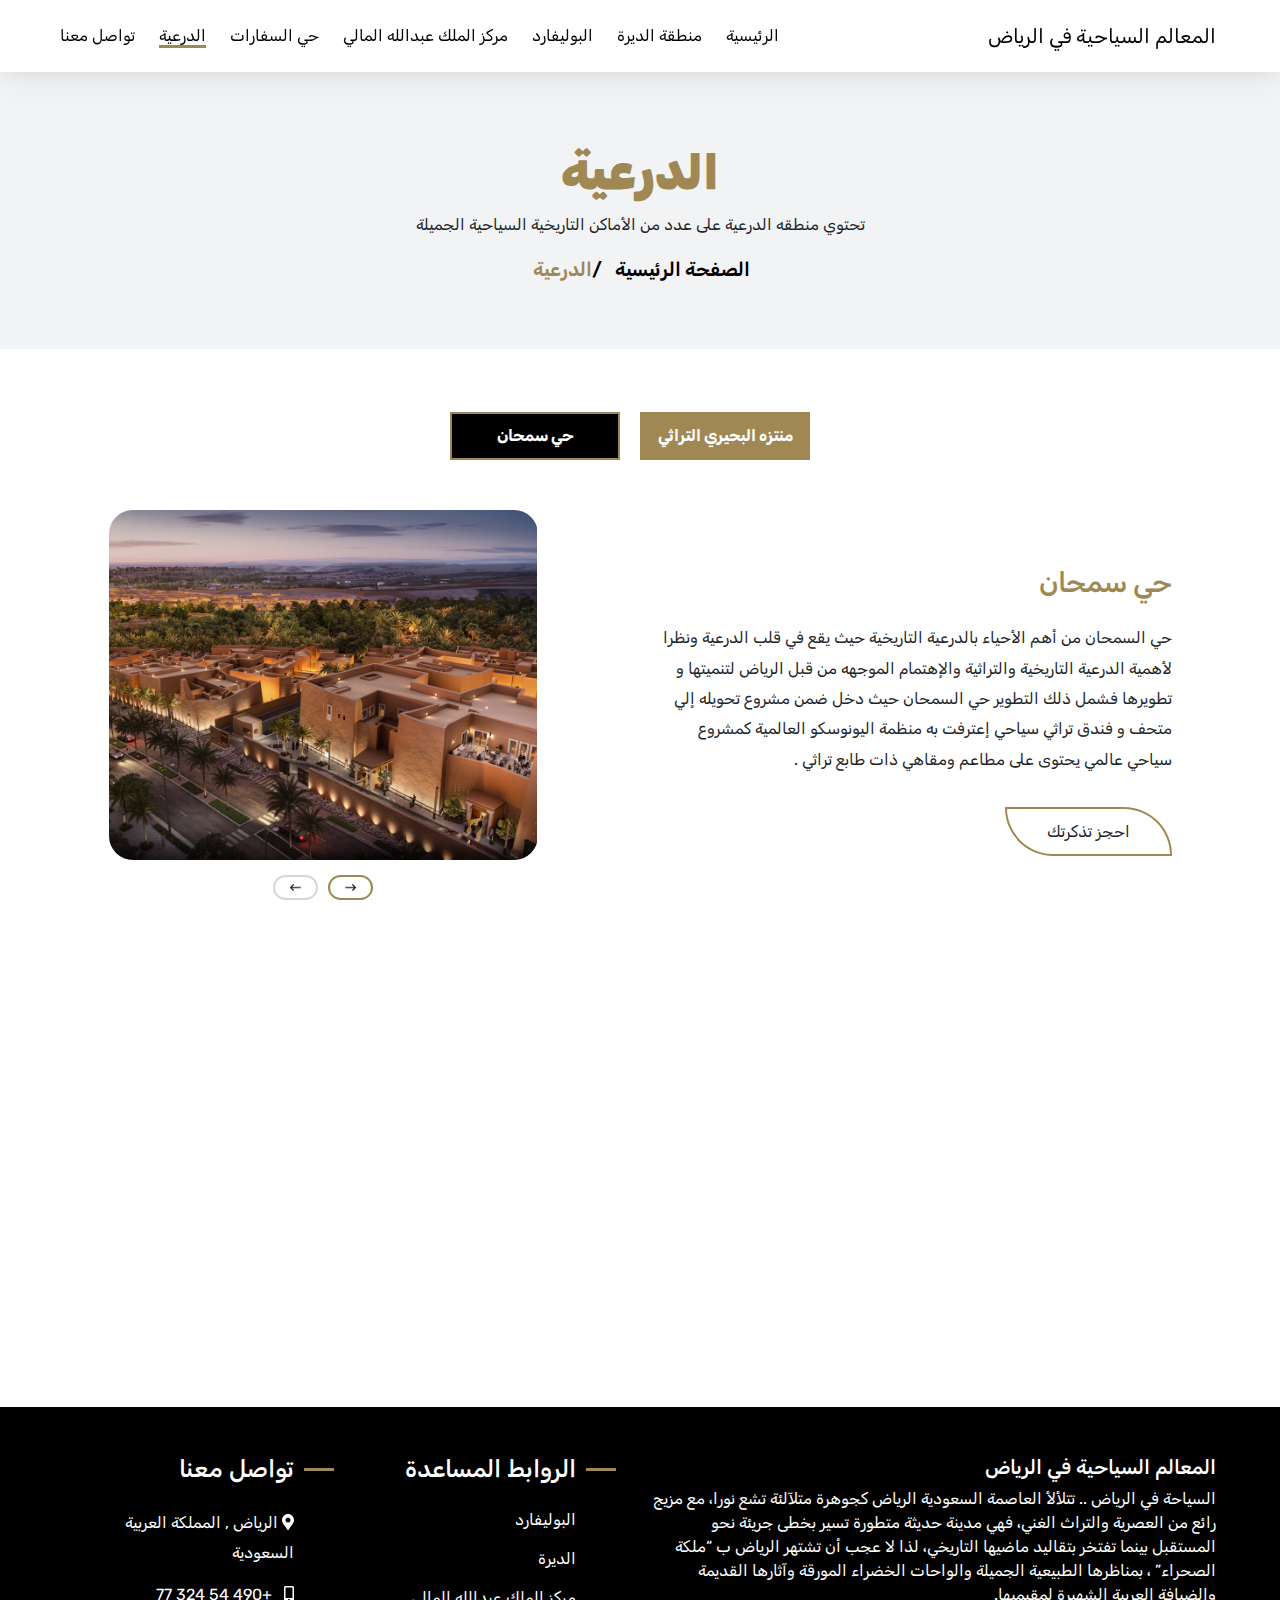
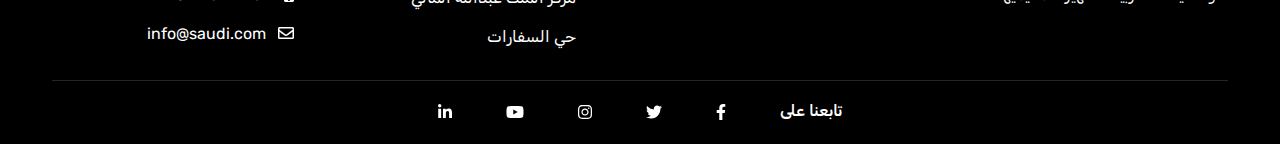
==== commit 031740d5: "update" ====
--- a/الدرعيه.html
+++ b/الدرعيه.html
@@ -41,22 +41,22 @@
       </button>
       <div class="collapse navbar-collapse" id="navbarSupportedContent">
         <ul class="navbar-nav me-auto mb-2 mb-lg-0">
+          <li class="nav-item " >
+            <a class="nav-link" href="index.html">الرئيسية</a>
+          </li>
+          <li class="nav-item">
+            <a class="nav-link" href="الديره.html">منطقة الديرة</a>
+          </li>
+          <li class="nav-item">
+            <a class="nav-link" href="بوليفارد.html">البوليفارد</a>
+          </li>
+          <li class="nav-item">
+            <a class="nav-link" href="الملك.html">مركز الملك عبدالله المالي </a>
+          </li>
+          <li class="nav-item">
+            <a class="nav-link" href="حي السفارات.html">حي السفارات</a>
+          </li>
           <li class="nav-item active" aria-current="page">
-            <a class="nav-link" href="index.html">الرئيسية</a>
-          </li>
-          <li class="nav-item">
-            <a class="nav-link" href="الديره.html">منطقة الديرة</a>
-          </li>
-          <li class="nav-item">
-            <a class="nav-link" href="بوليفارد.html">البوليفارد</a>
-          </li>
-          <li class="nav-item">
-            <a class="nav-link" href="الملك.html">مركز الملك عبدالله المالي </a>
-          </li>
-          <li class="nav-item">
-            <a class="nav-link" href="حي السفارات.html">حي السفارات</a>
-          </li>
-          <li class="nav-item">
             <a class="nav-link" href="الدرعيه.html">الدرعية</a>
           </li>
           <li class="nav-item">
--- a/SiteAssets/css/style.css
+++ b/SiteAssets/css/style.css
@@ -811,7 +811,7 @@
 
 .contact iframe {
     height: 100%;
-    min-height: 300px;
+    min-height: 350px;
     width: 100%;
 }
 
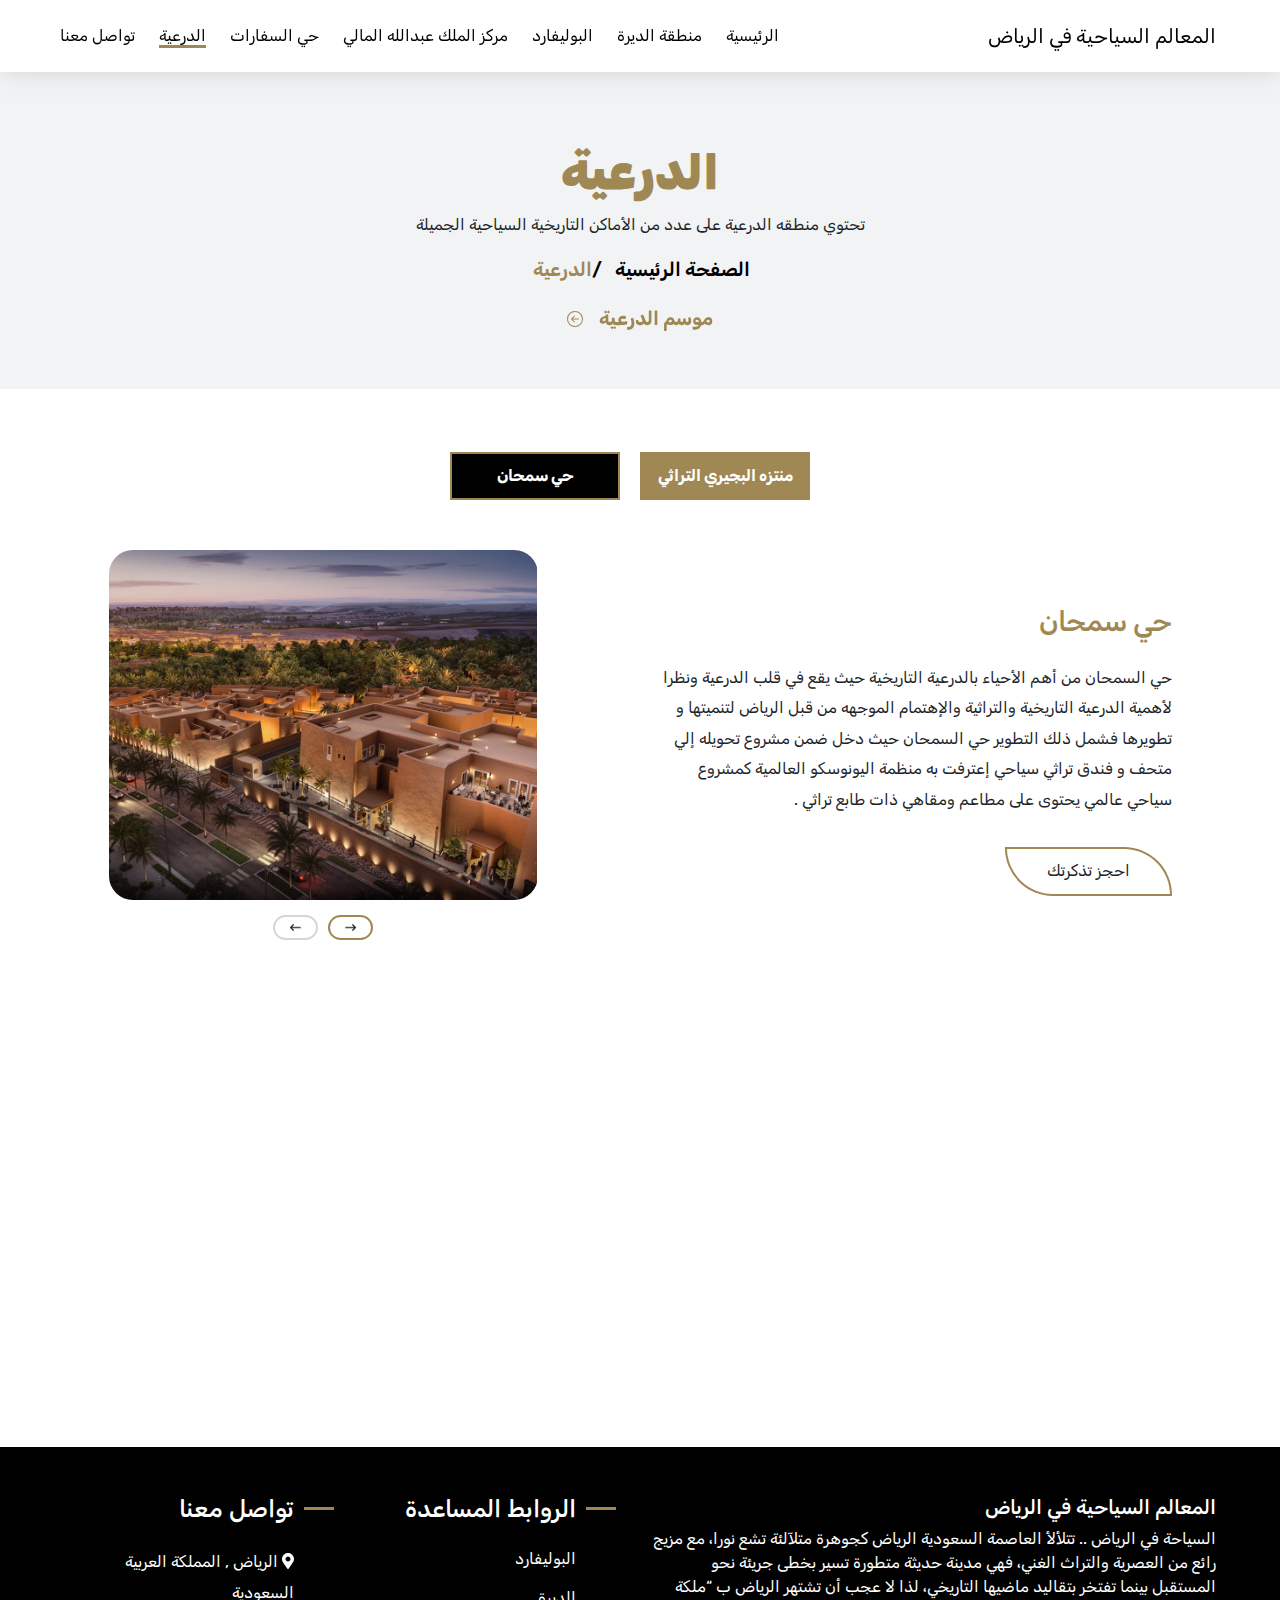
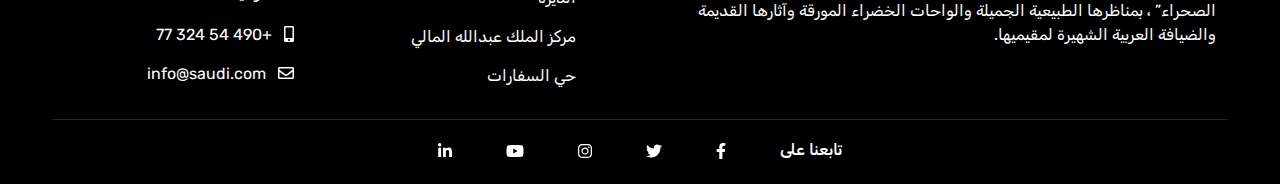
==== commit 3a0ac3a1: "toqa" ====
--- a/الدرعيه.html
+++ b/الدرعيه.html
@@ -84,12 +84,22 @@
                       <li class="breadcrumb-item active">الدرعية</li>
                   </ol>
               </nav>
+              <div class="section-link text-center py-1" data-aos="fade-in">
+                <a  href="https://www.diriyah.sa/ar">
+                    <span>موسم الدرعية</span>
+                    <svg xmlns="http://www.w3.org/2000/svg" width="16" height="16" fill="currentColor"
+                        class="bi bi-arrow-left-circle" viewBox="0 0 16 16">
+                        <path fill-rule="evenodd"
+                            d="M1 8a7 7 0 1 0 14 0A7 7 0 0 0 1 8zm15 0A8 8 0 1 1 0 8a8 8 0 0 1 16 0zM4.5 7.5a.5.5 0 0 0 0 1h5.793l-2.147 2.146a.5.5 0 0 0 .708.708l3-3a.5.5 0 0 0 0-.708l-3-3a.5.5 0 1 0-.708.708L10.293 7.5H4.5z">
+                        </path>
+                    </svg> </a>
+            </div>
   </section>
     <section class="page p-sm-5 p-4 ">
       <ul class="nav nav-pills justify-content-center" id="pills-tab" role="tablist">
         <li class="nav-item" role="presentation">
           <button class="nav-link fw-bold " id="pills-one-tab" data-bs-toggle="pill" data-bs-target="#pills-one"
-            type="button" role="tab" aria-controls="pills-one" aria-selected="false"> منتزه البحيري التراثي
+            type="button" role="tab" aria-controls="pills-one" aria-selected="false"> منتزه البجيري التراثي
           </button>
 
         </li>
@@ -104,14 +114,14 @@
         <div class="tab-pane fade " id="pills-one" role="tabpanel" aria-labelledby="pills-one-tab">
           <div class=" justify-content-between row m-0 py-4 align-items-center">
             <div class="col-lg-6 ">
-              <h3 class="main-color">منتزه البحيري التراثي</h3>
+              <h3 class="main-color">منتزه البجيري التراثي</h3>
               <p class="py-3">
                 منتزه جميل يتألق بعبق الماضي، بفضل موقعه الرائع مقابل حي طريف الأثري في الدرعية. تغلب على منتزه البجيري
                 أجواء الصفاء والسكينة بفضل حدائقه المعتنى بها والمطاعم والكافيهات التي تقدّم الأطباق التقليدية والإطلالة
                 الجميلة على الدرعية التاريخية ويعد أحد أجمل حدائق الرياض. تجدر الإشارة إلى أنّ الشواء ممنوع في المنتزه.
               </p>
 
-              <a class="btn" href="#"> احجز تذكرتك
+              <a class="btn"  href="https://bujairi.sa/ar/plan-your-visit"> احجز تذكرتك
 
               </a>
             </div>
@@ -121,13 +131,7 @@
                     <img src="SiteAssets/images/WhatsApp Image بجيري1.jpg" alt="">
                 </div>
                 <div class="item">
-                    <img src="SiteAssets/images/منتزه1.jpg" alt="">
-                </div>
-                <div class="item">
-                    <img src="SiteAssets/images/منتزه2.jpg" alt="">
-                </div>
-                <div class="item">
-                    <img src="SiteAssets/images/منتزه3.jpg" alt="">
+                    <img src="SiteAssets/images/WhatsApp Image بجيري.jpg" alt="">
                 </div>
               </div>
             </div>
@@ -152,7 +156,7 @@
                 يحتوى على مطاعم ومقاهي ذات طابع تراثي
                 .</p>
 
-              <a class="btn" href="#"> احجز تذكرتك
+              <a class="btn" > احجز تذكرتك
               </a>
             </div>
             <div class="col-lg-5" >
@@ -181,69 +185,6 @@
 
 
     </section>
-
-
-
-    <!-- <section id="about" class="container">
-      <div class="row">
-        <div class="col-lg-6 text-center">
-          <img src="SiteAssets/images/WhatsApp Image بجيري1.jpg" class="img-fluid" alt="About Us Image">
-        </div>
-        <div class="col-lg-6 text-center">
-          <h2> منتزه البحيري التراثي</h2>
-          <p>
-
-
-            منتزه جميل يتألق بعبق الماضي، بفضل موقعه الرائع مقابل حي طريف الأثري في الدرعية. تغلب على منتزه البجيري
-            أجواء الصفاء والسكينة بفضل حدائقه المعتنى بها والمطاعم والكافيهات التي تقدّم الأطباق التقليدية والإطلالة
-            الجميلة على الدرعية التاريخية ويعد أحد أجمل حدائق الرياض. تجدر الإشارة إلى أنّ الشواء ممنوع في المنتزه.
-          </p>
-          <a class="btn btn-secondary btn-lg" role="button">احجز تذكرتك</a>
-
-        </div>
-      </div>
-
-      <div class="container mt-5">
-        <div class="row justify-content-center">
-          <div class="col-10 col-md-8 col-lg-6 text-center p-4  rounded">
-        <iframe src="https://www.google.com/maps/embed?pb=!1m18!1m12!1m3!1d3623.73159331292!2d46.57158707536703!3d24.73609337801072!2m3!1f0!2f0!3f0!3m2!1i1024!2i768!4f13.1!3m3!1m2!1s0x3e2ee197ff7902a3%3A0x5e2aae2c0d7e513d!2sAl%20Bujairi%20Heritage%20Park!5e0!3m2!1sen!2seg!4v1706144743381!5m2!1sen!2seg" 
-        width="600" height="300" style="border:0;" allowfullscreen="" loading="lazy" referrerpolicy="no-referrer-when-downgrade"></iframe>
-     </div>
-    </div>
-  </div>
-      </section> -->
-
-
-    <!-- <section id="about" class="container">
-      <div class="row">
-        <div class="col-lg-6 text-center">
-          <img src="SiteAssets/images/سمحان1.jpg" class="img-fluid" alt="About Us Image">
-        </div>
-        <div class="col-lg-6 text-center">
-          <h2> حي سمحان</h2>
-          <p>
-
-            حي السمحان من أهم الأحياء بالدرعية التاريخية حيث يقع في قلب الدرعية ونظرا لأهمية الدرعية التاريخية والتراثية
-            والإهتمام الموجهه من قبل الرياض لتنميتها و تطويرها فشمل ذلك التطوير حي السمحان حيث دخل ضمن مشروع تحويله إلي
-            متحف و فندق تراثي سياحي إعترفت به منظمة اليونوسكو العالمية كمشروع سياحي عالمي
-            يحتوى على مطاعم ومقاهي ذات طابع تراثي
-            .</p>
-          <a class="btn btn-secondary btn-lg" href="" role="button">احجز تذكرتك</a>
-        </div>
-
-      </div>
-      <div class="container mt-5">
-        <div class="row justify-content-center">
-          <div class="col-10 col-md-8 col-lg-6 text-center p-4  rounded">
-            <iframe
-              src="https://www.google.com/maps/embed?pb=!1m18!1m12!1m3!1d7247.149857635168!2d46.55911440192505!3d24.741469429299382!2m3!1f0!2f0!3f0!3m2!1i1024!2i768!4f13.1!3m3!1m2!1s0x3e2ee1a6b4e77e37%3A0x6a106812ef899b5e!2sSamhan%2C%20Diriyah%2013712%2C%20Saudi%20Arabia!5e0!3m2!1sen!2seg!4v1706144890059!5m2!1sen!2seg"
-              width="600" height="300" style="border:0;" allowfullscreen="" loading="lazy"
-              referrerpolicy="no-referrer-when-downgrade"></iframe>
-          </div>
-        </div>
-      </div>
-    </section> -->
-
 
     <footer class="px-4 px-sm-5 pb-3 pt-5">
       <div class="row position-relative justify-content-center px-3">
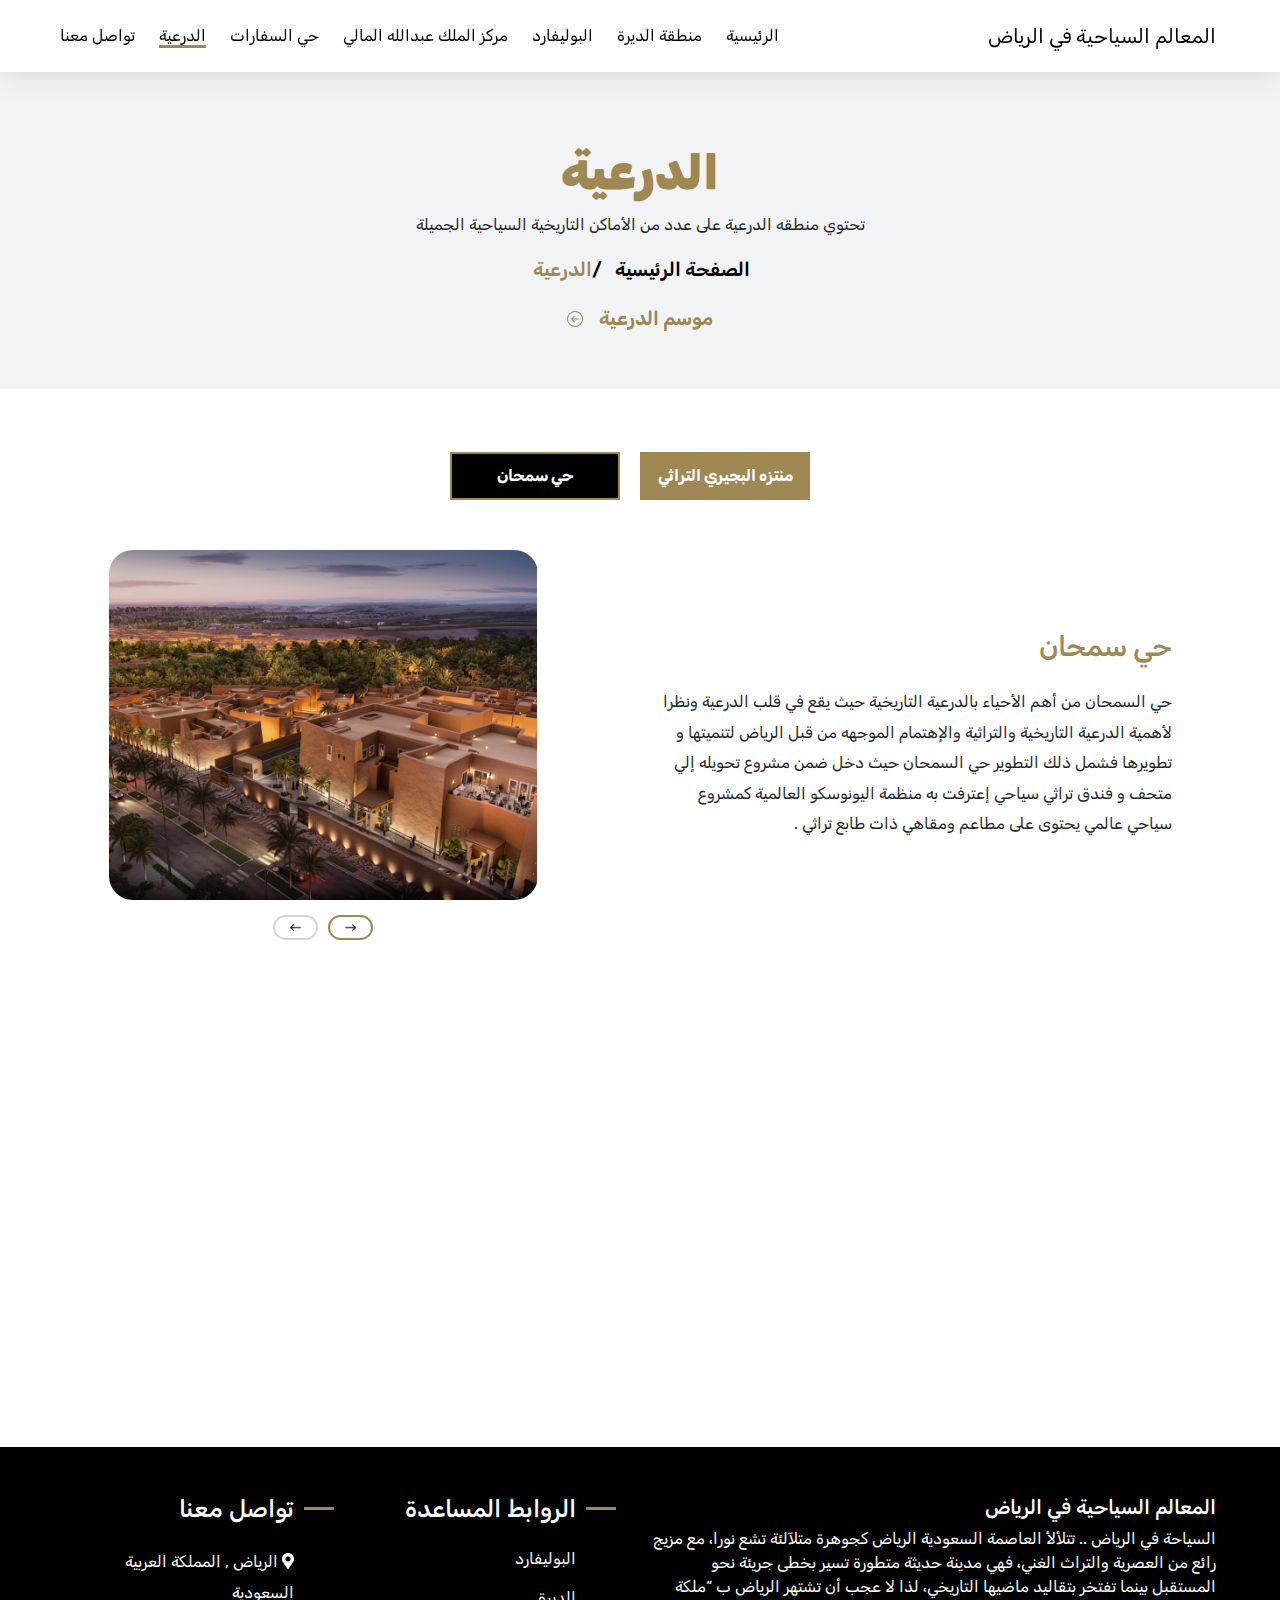
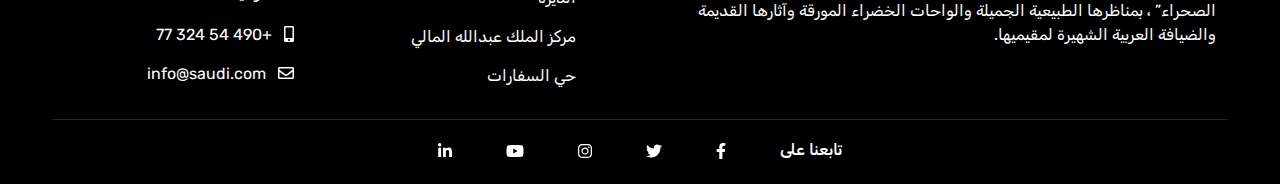
==== commit 2ec8f496: "new" ====
--- a/الدرعيه.html
+++ b/الدرعيه.html
@@ -156,8 +156,6 @@
                 يحتوى على مطاعم ومقاهي ذات طابع تراثي
                 .</p>
 
-              <a class="btn" > احجز تذكرتك
-              </a>
             </div>
             <div class="col-lg-5" >
               <div class="owl-slider owl-carousel owl-theme">
